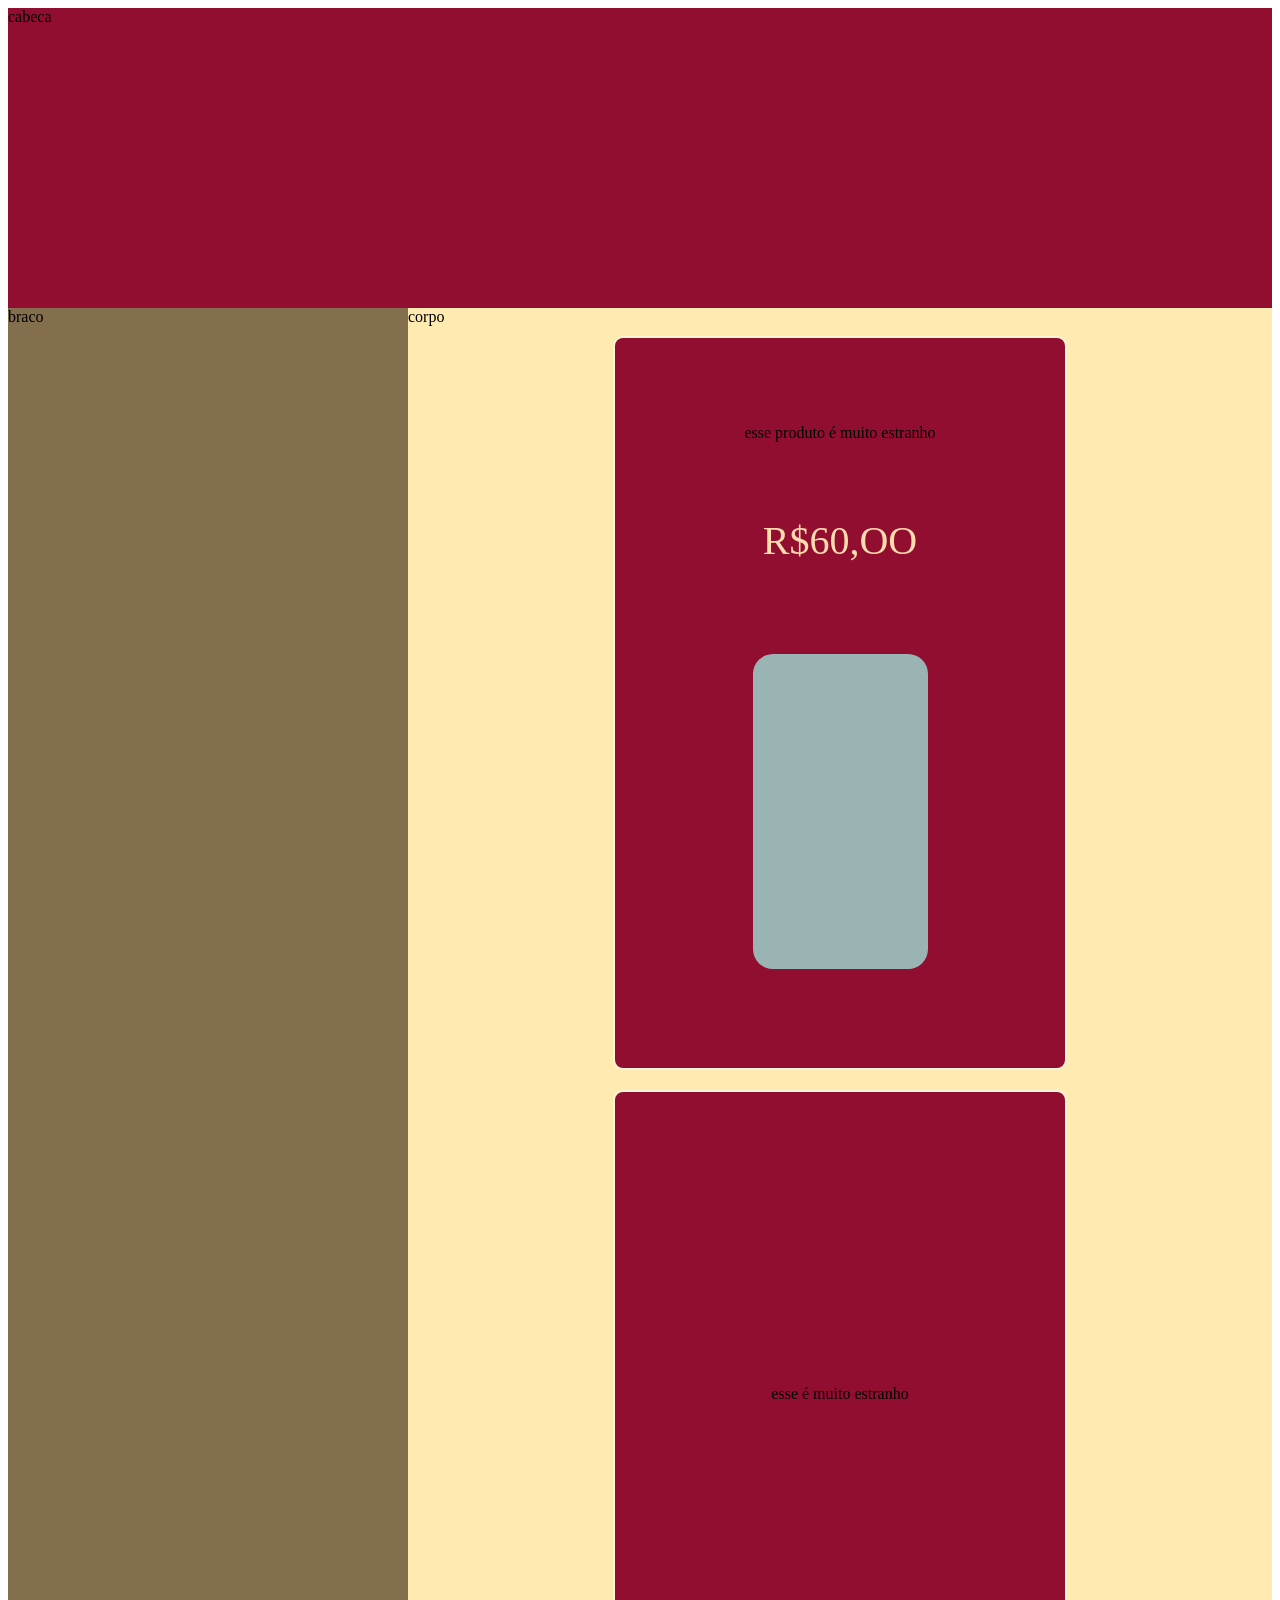
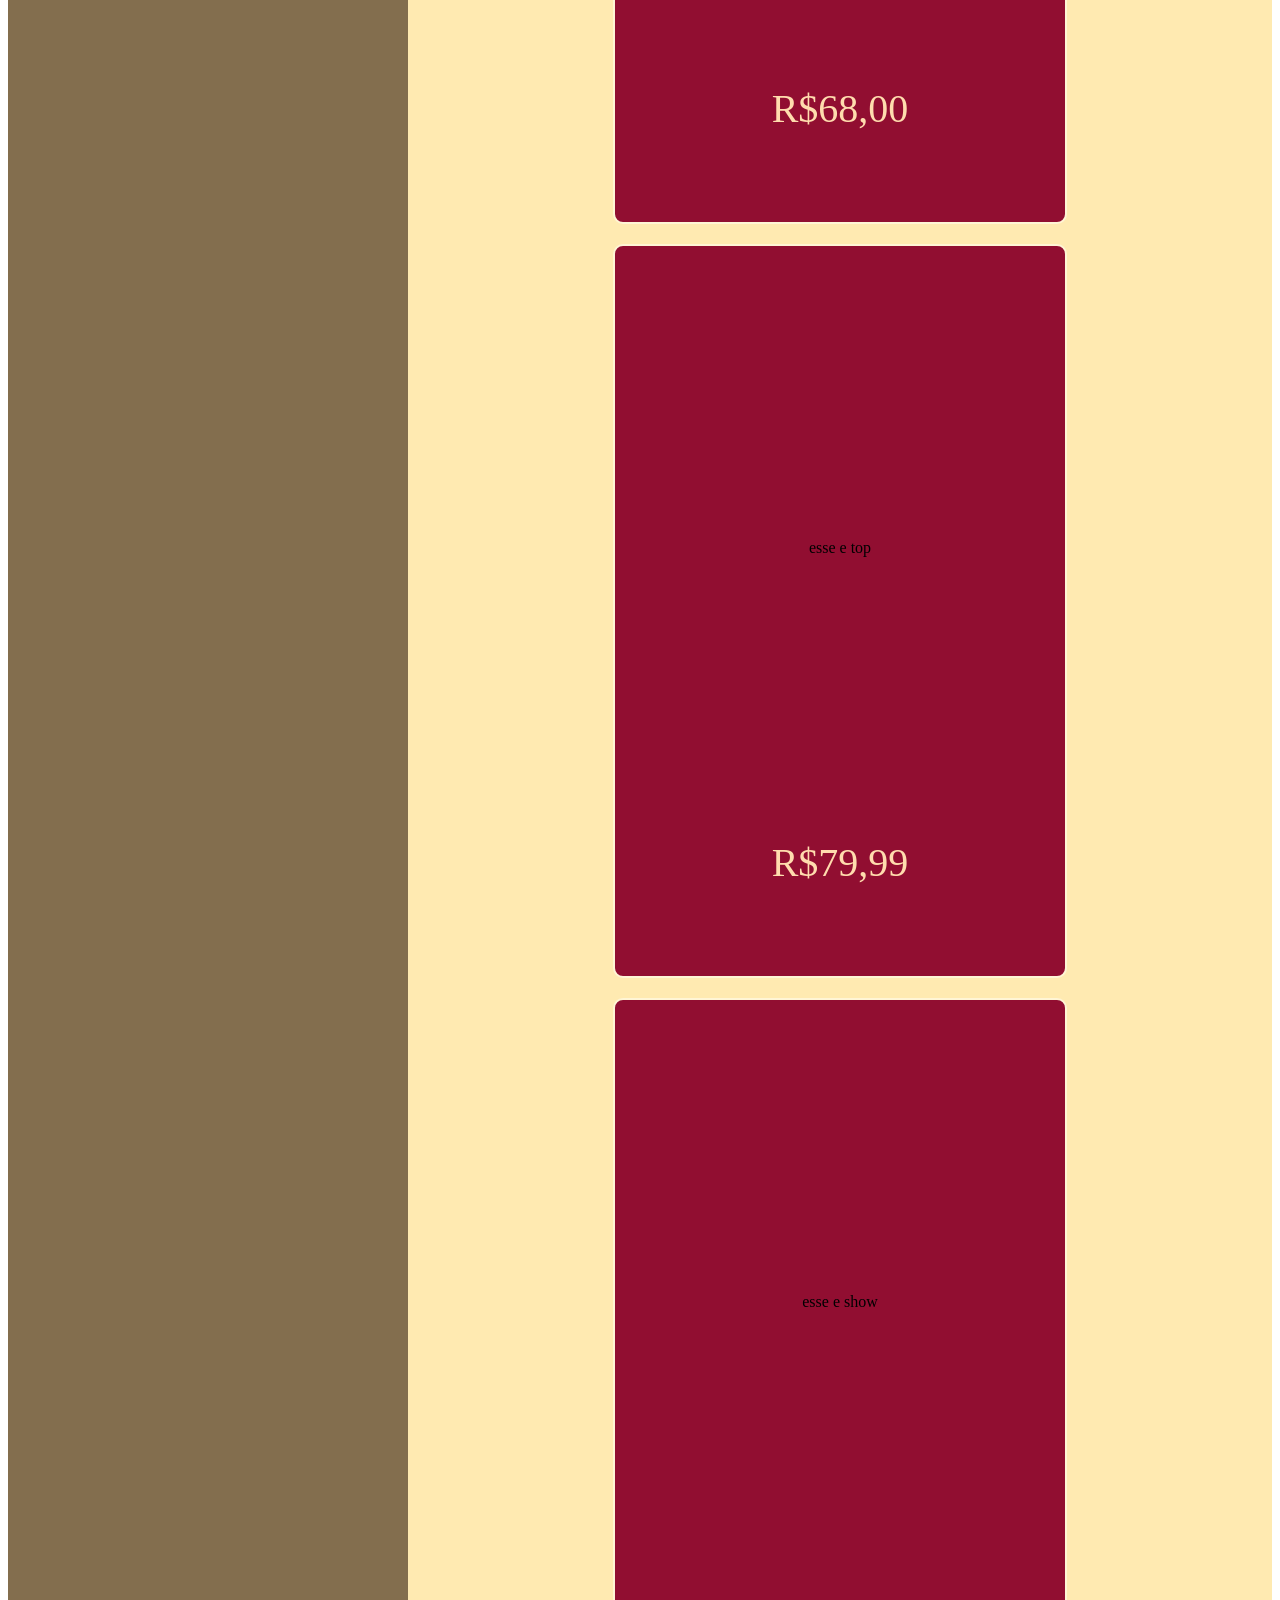
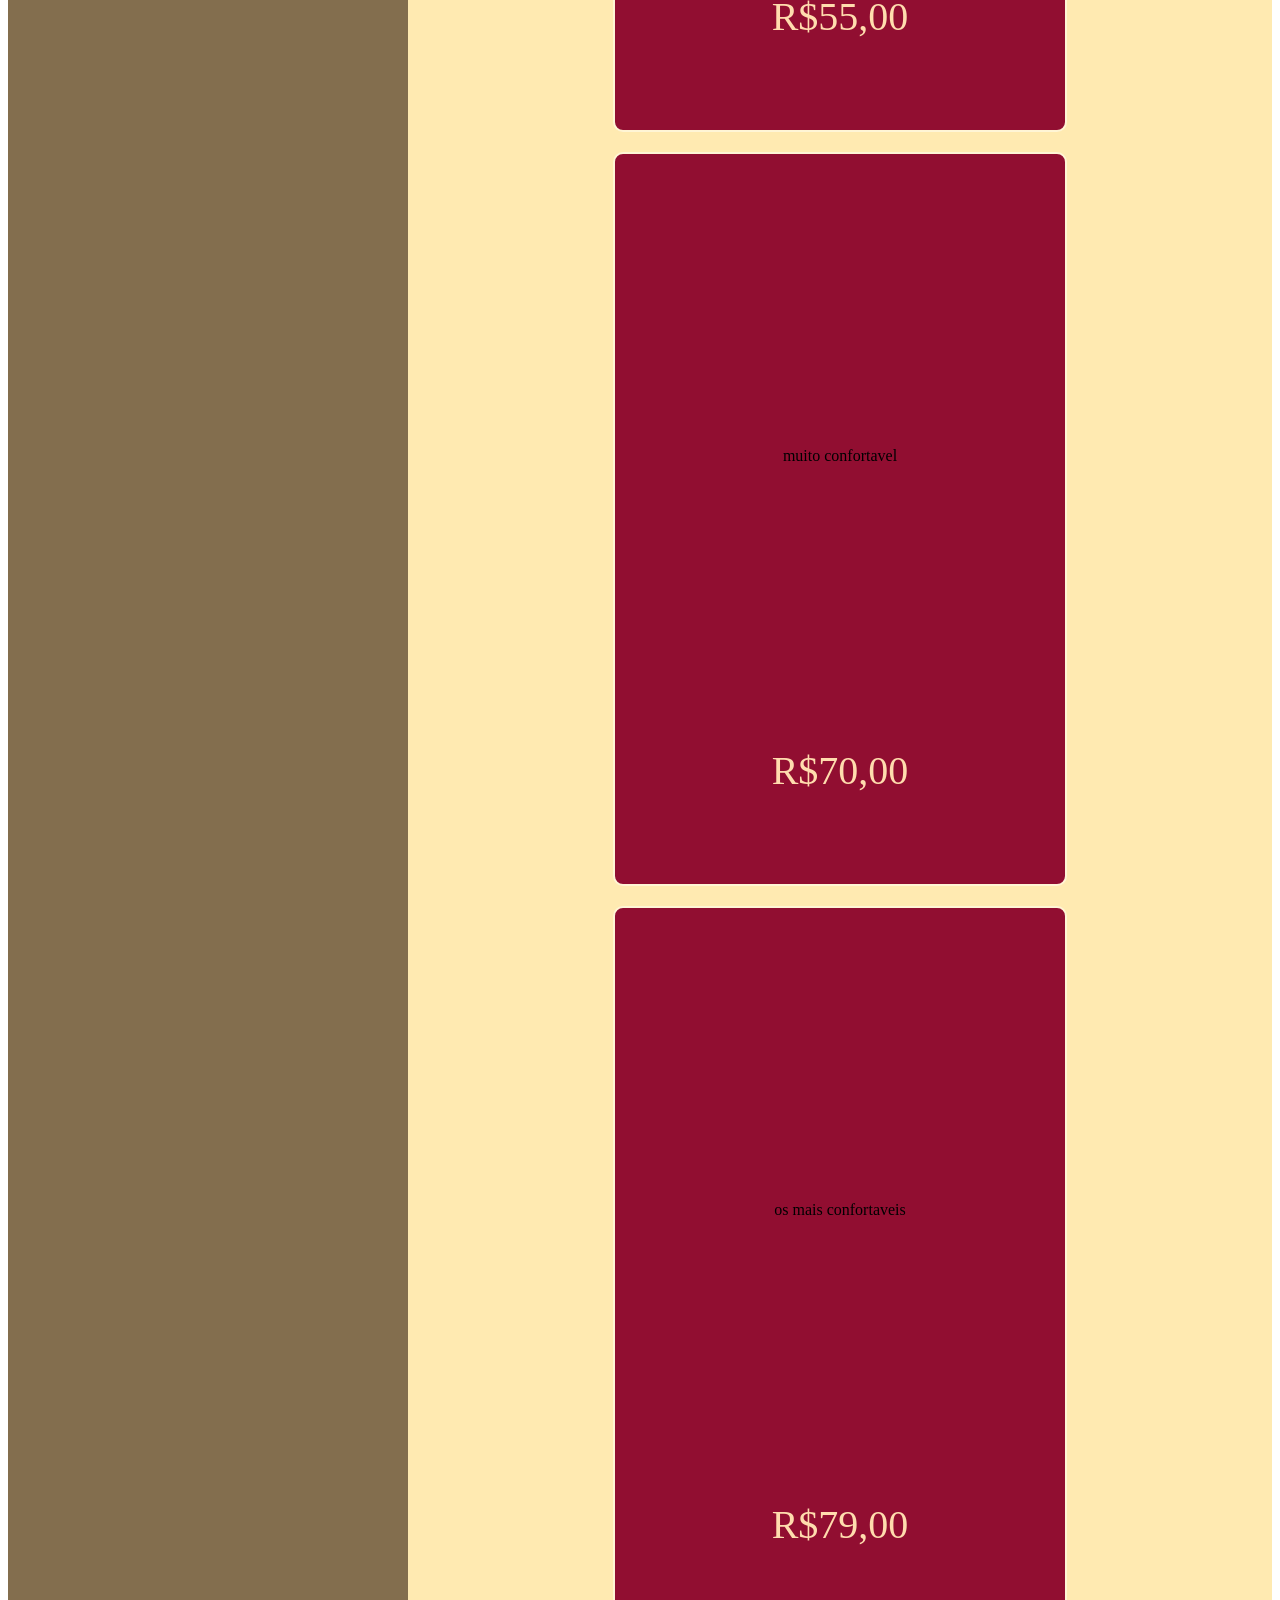
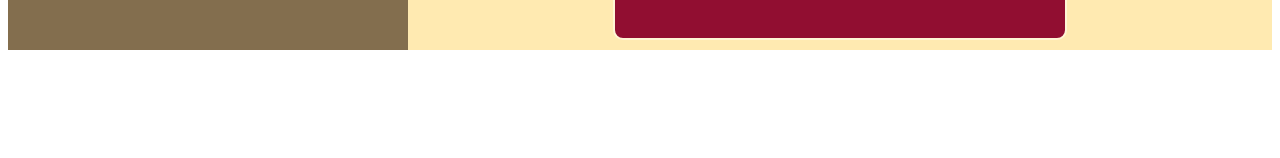
==== index.html @ 730c4812 "Add files via upload" ====
<!DOCTYPE html>
<html lang="en">
<head>
    <meta charset="UTF-8">
    <meta name="viewport" content="width=device-width, initial-scale=1.0">
    <title>aulinha</title>
    <link rel="stylesheet" href= "style.css">
</head>
<body>
    <header class="ok">cabeca</header>
    <aside>braco</aside>
    <main>
    <div class="letra">
        corpo
    </div>
        <div class="urso">
            <div class="card">
                <img src="imagem/bege.jpg" class="imagem_bege" alt="">
                <p class="d_produto"> esse produto é muito estranho</p>
                <p class="p_produto"> R$60,OO</p>
                <p class="botao_produto"></p> <a href="furia" class="letra_botao"></a>

            </div>
            <div class="card">
                <img src="imagem/preta.jpg" class="imagem_preta" alt="">
                <p class="d_produto">esse é muito estranho</p>
                <p class="p_produto">R$68,00</p>

            </div>

            <div class="card">
                 <img src="imagem/roxa.jpg" class="imagem_roxa" alt="">
                 <p class="d_produto"> esse e top</p>
                 <p class="p_produto">R$79,99</p>

            </div>

            <div class="card">
                <img src="imagem/marrom.jpg" class="imagem_marrom" alt="">
                <p class="d_produto"> esse e show</p>
                <p class="p_produto">R$55,00</p>

            </div>

            <div class="card">
                <img src="imagem/rosa.jpg" class="imagem_rosa" alt="">
                <p class="d_produto"> muito confortavel</p>
                <p class="p_produto">R$70,00</p>

            </div>
           
            <div class="card">
                <img src="imagem/branco.jpg" class="imagem_branco" alt="">
                <p class="d_produto"> os mais confortaveis</p>
                <p class="p_produto">R$79,00</p>
            </div>

        </div>
    </main>

    
</body>
</html>
---- style.css ----
.ok{
    grid-area: cabeca;
    background-color: rgb(145, 14, 49);
}







footer{
    background-color: azure;
    grid-area: pe;
}

@media only screen and (max-width: 850px){
    body{
        display:grid;
        grid-template-areas:
        "braco"
        "corpo"
        "pe";
        grid-template-rows: 100px 500px auto 100px;
        grid-template-columns: auto;
    }
    
}

@media only screen and (max-width: 450px){
    body{
        display: grid;
        grid-template-areas:
        "cabeca"
        "braco"
        "corpo"
        "pe";
        grid-template-rows: 100px 500px 100px;
        grid-template-columns: auto;

    }
    aside{
        display: none;

    }
    
}

.card{
    display: flex;
    flex-direction: column;
    justify-content: space-between;
    padding: 50px;
    align-items: center;
    border: rgb(255, 245, 213) 2px solid;
    background-color: rgb(145, 14, 49);
    width: 350px;
    height: 630px;
    border-radius: 10px;
    text-align: center;
    margin: 10px;
}

.imagem_bege{
    width: 320px
}

.imagem_preta{
   width: 320px
}

.imagem_roxa{
   width: 360px;
}

.imagem_marrom{
   width: 320px;
}

.imagem_rosa{
   width: 320px;
}

.imagem_branco{
   width: 320px;
}
s
.d_produto{
    color: azure;
    font-size: xx-large;
}

.p_produto{
    color: rgb(255, 220, 174);
    font-size: 40px;

}

.botao_produto{
    font-size: 30px;
    background-color: rgb(154, 180, 180);
    width: 50%;
    text-decoration: none;
    height: 50%;
    border-radius: 20px;
    
}
body{
    display:grid;
    grid-template-areas: 
    "cabeca cabeca"
    "braco corpo"
    "pe pe";
    grid-template-rows: 300px auto 100px;
    grid-template-columns: 400px auto;

}

aside{
    background-color: rgb(131, 110, 78);
    grid-area: braco; 
    
}

main{
    background-color: rgb(255, 234, 177);
    grid-area: corpo;
}

.letra_botao{
    display: block;
    color: darkorange;
    text-decoration: none;

}

.urso{
    display: flex;
    flex-wrap: wrap;
    justify-content: center;
}
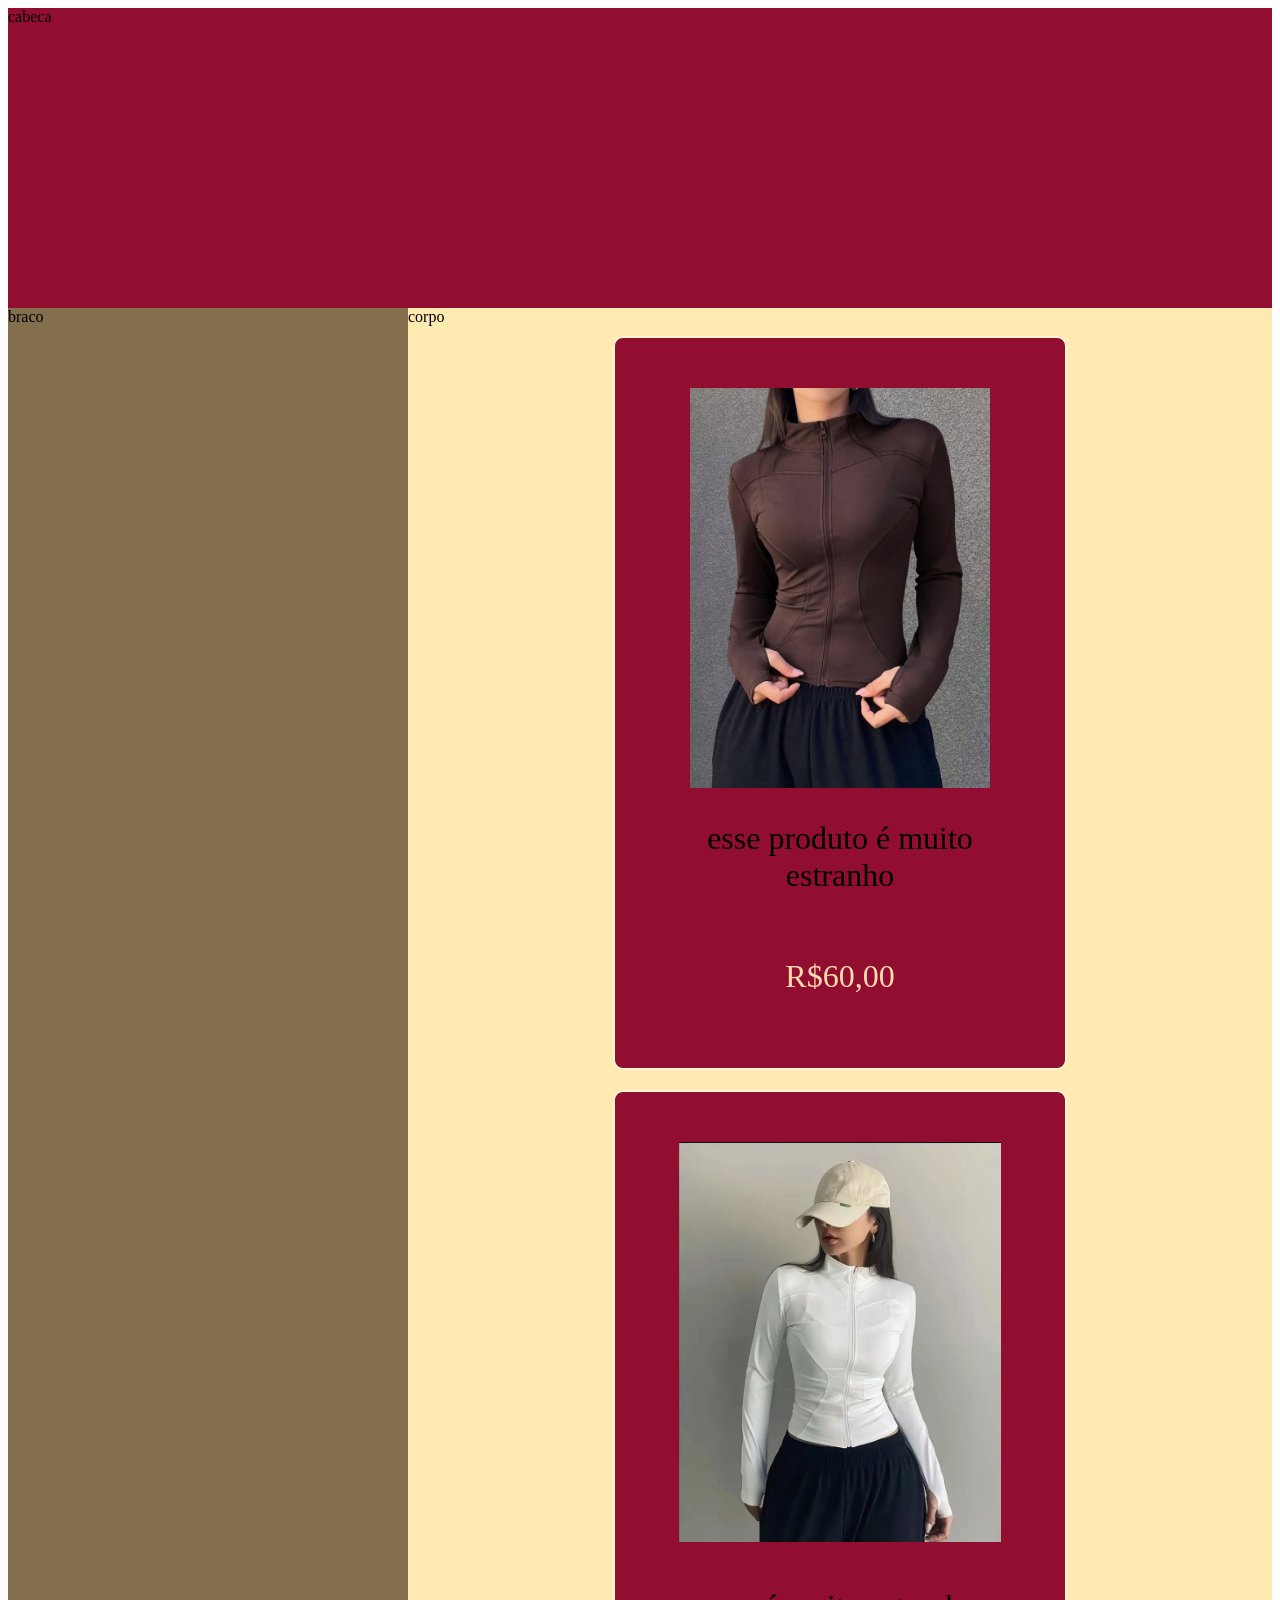
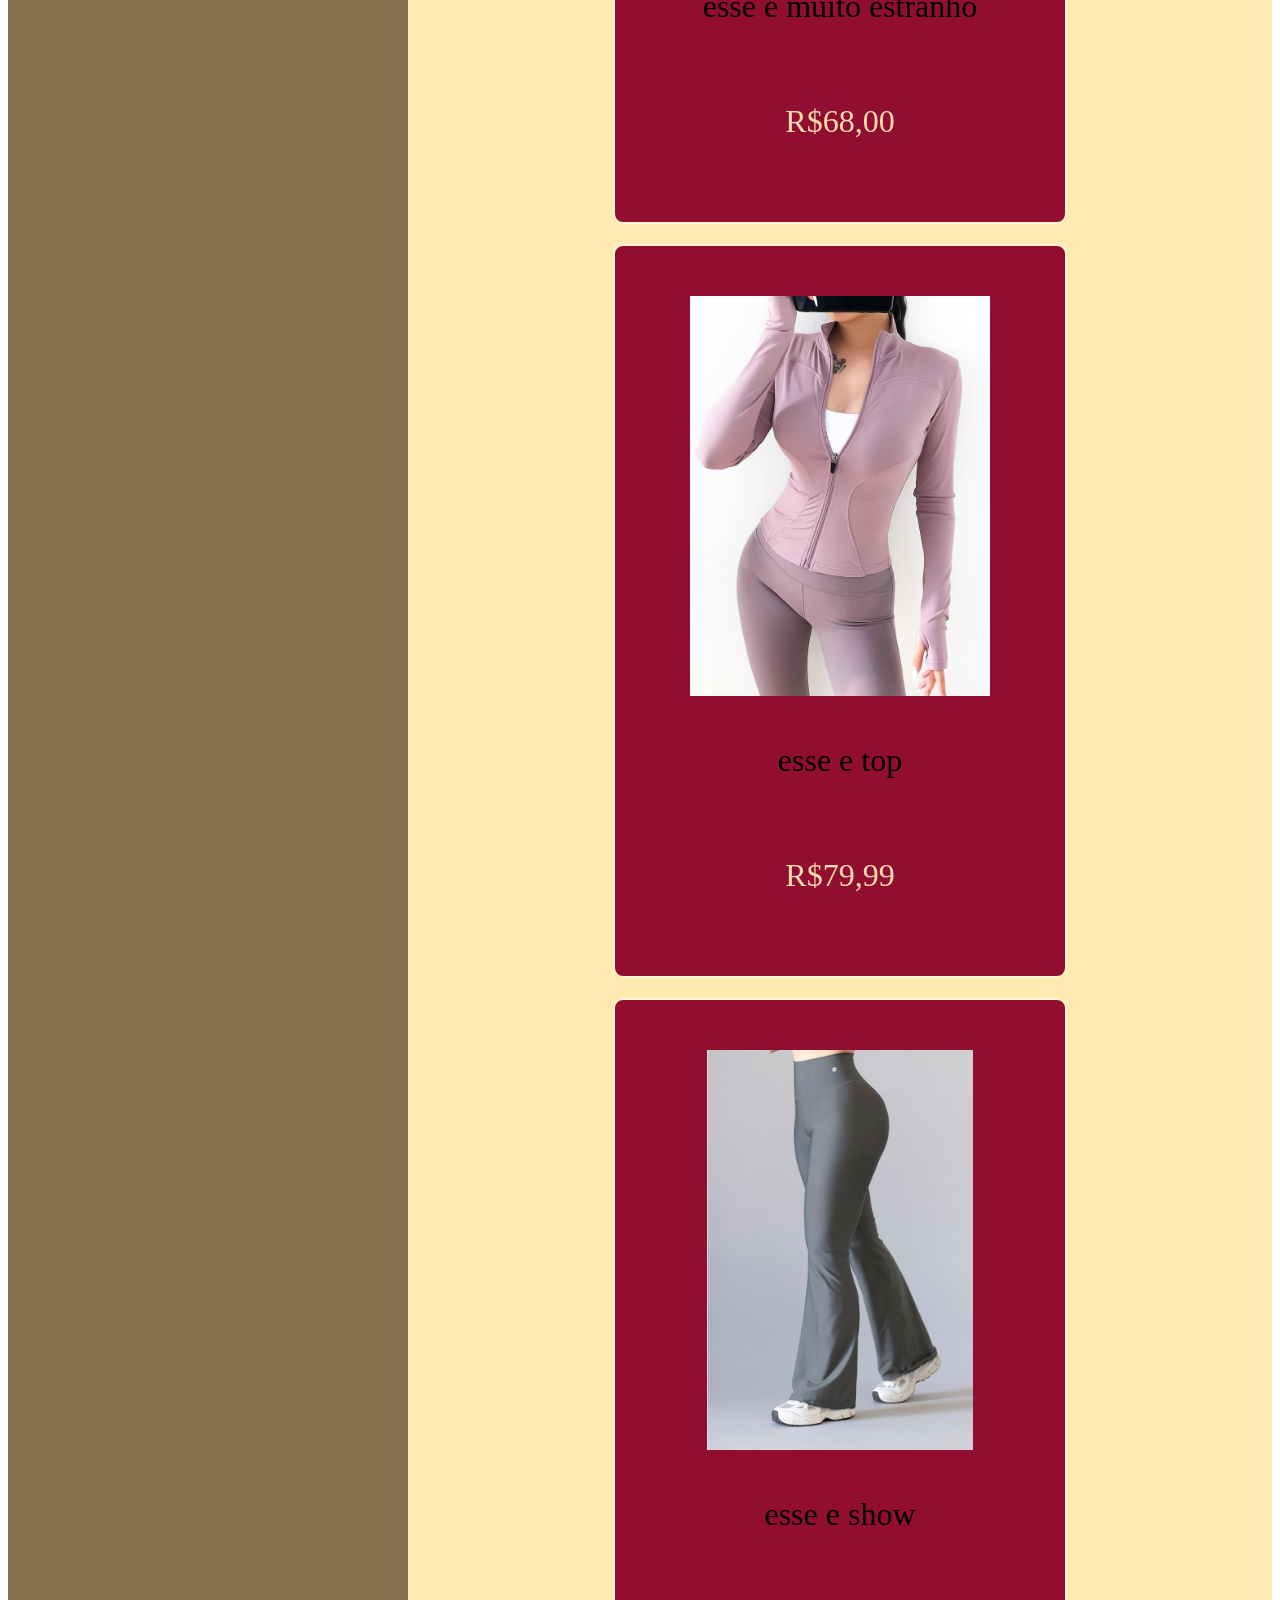
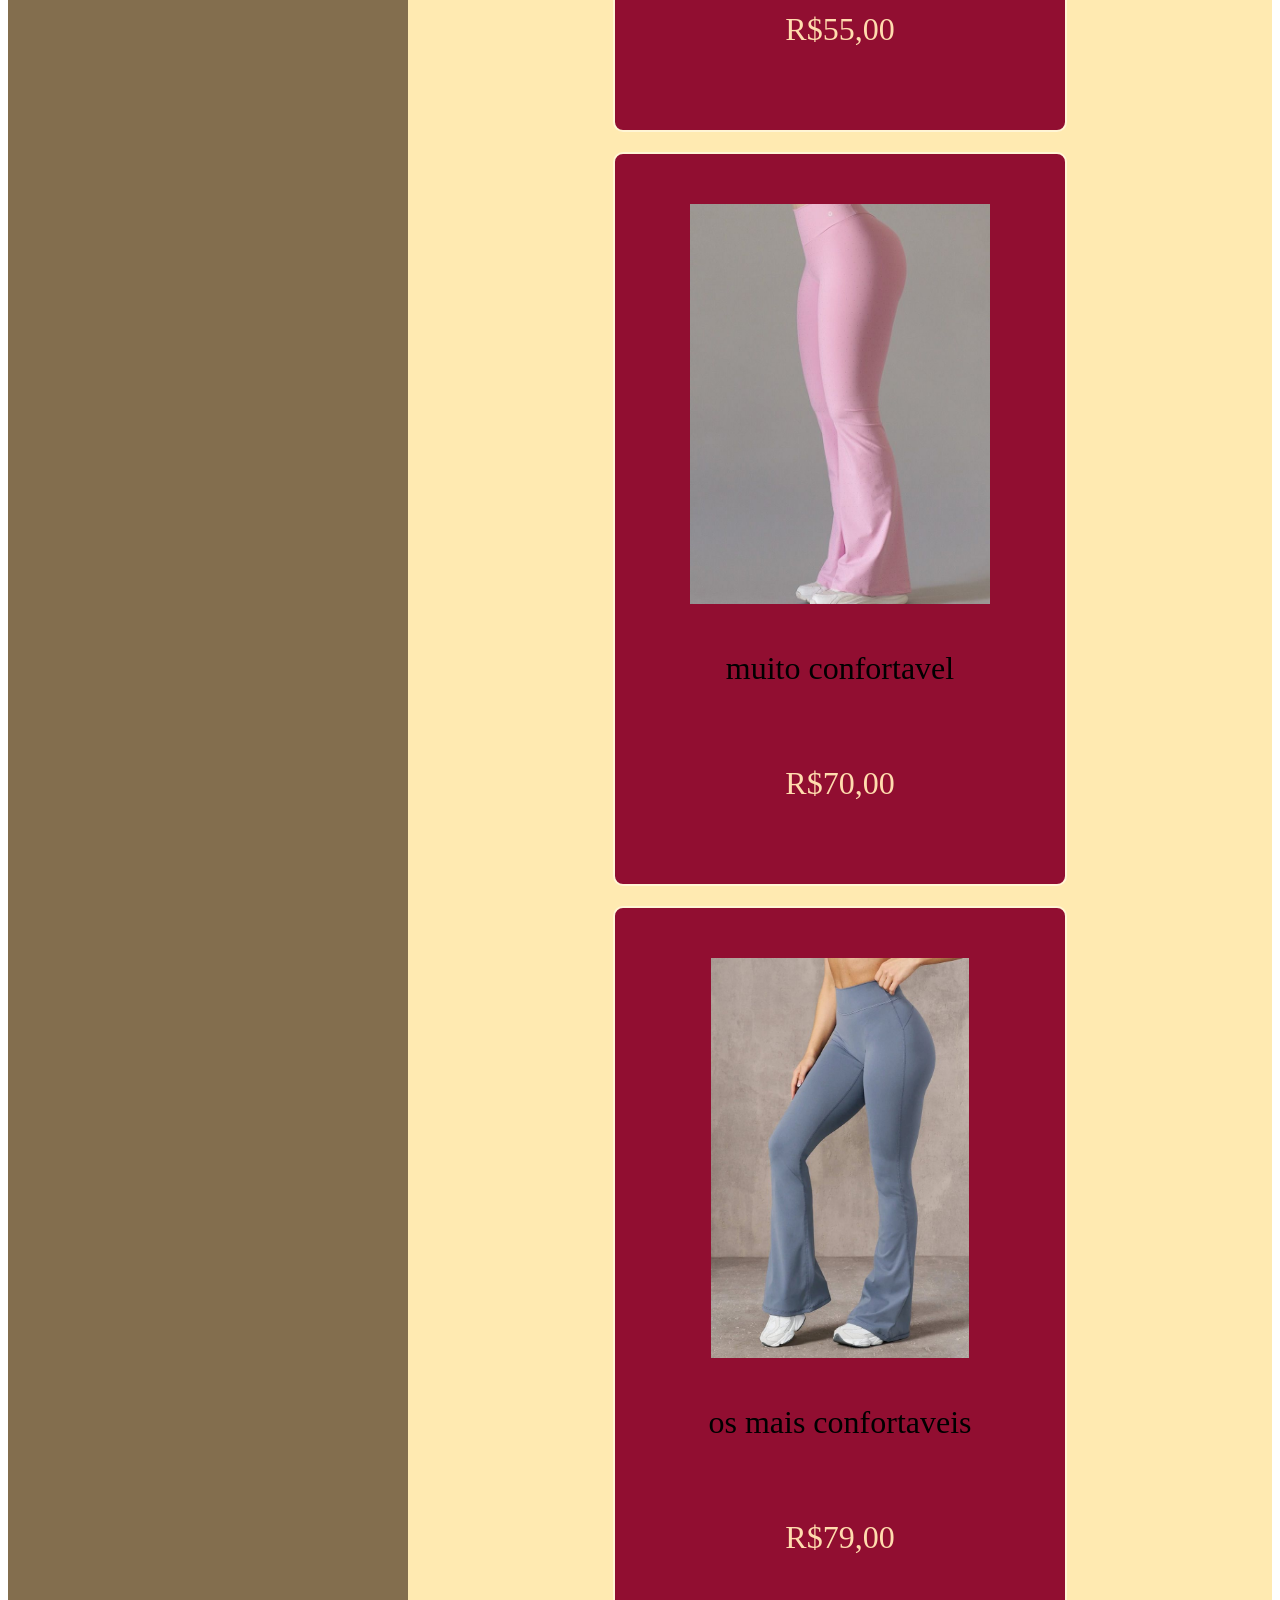
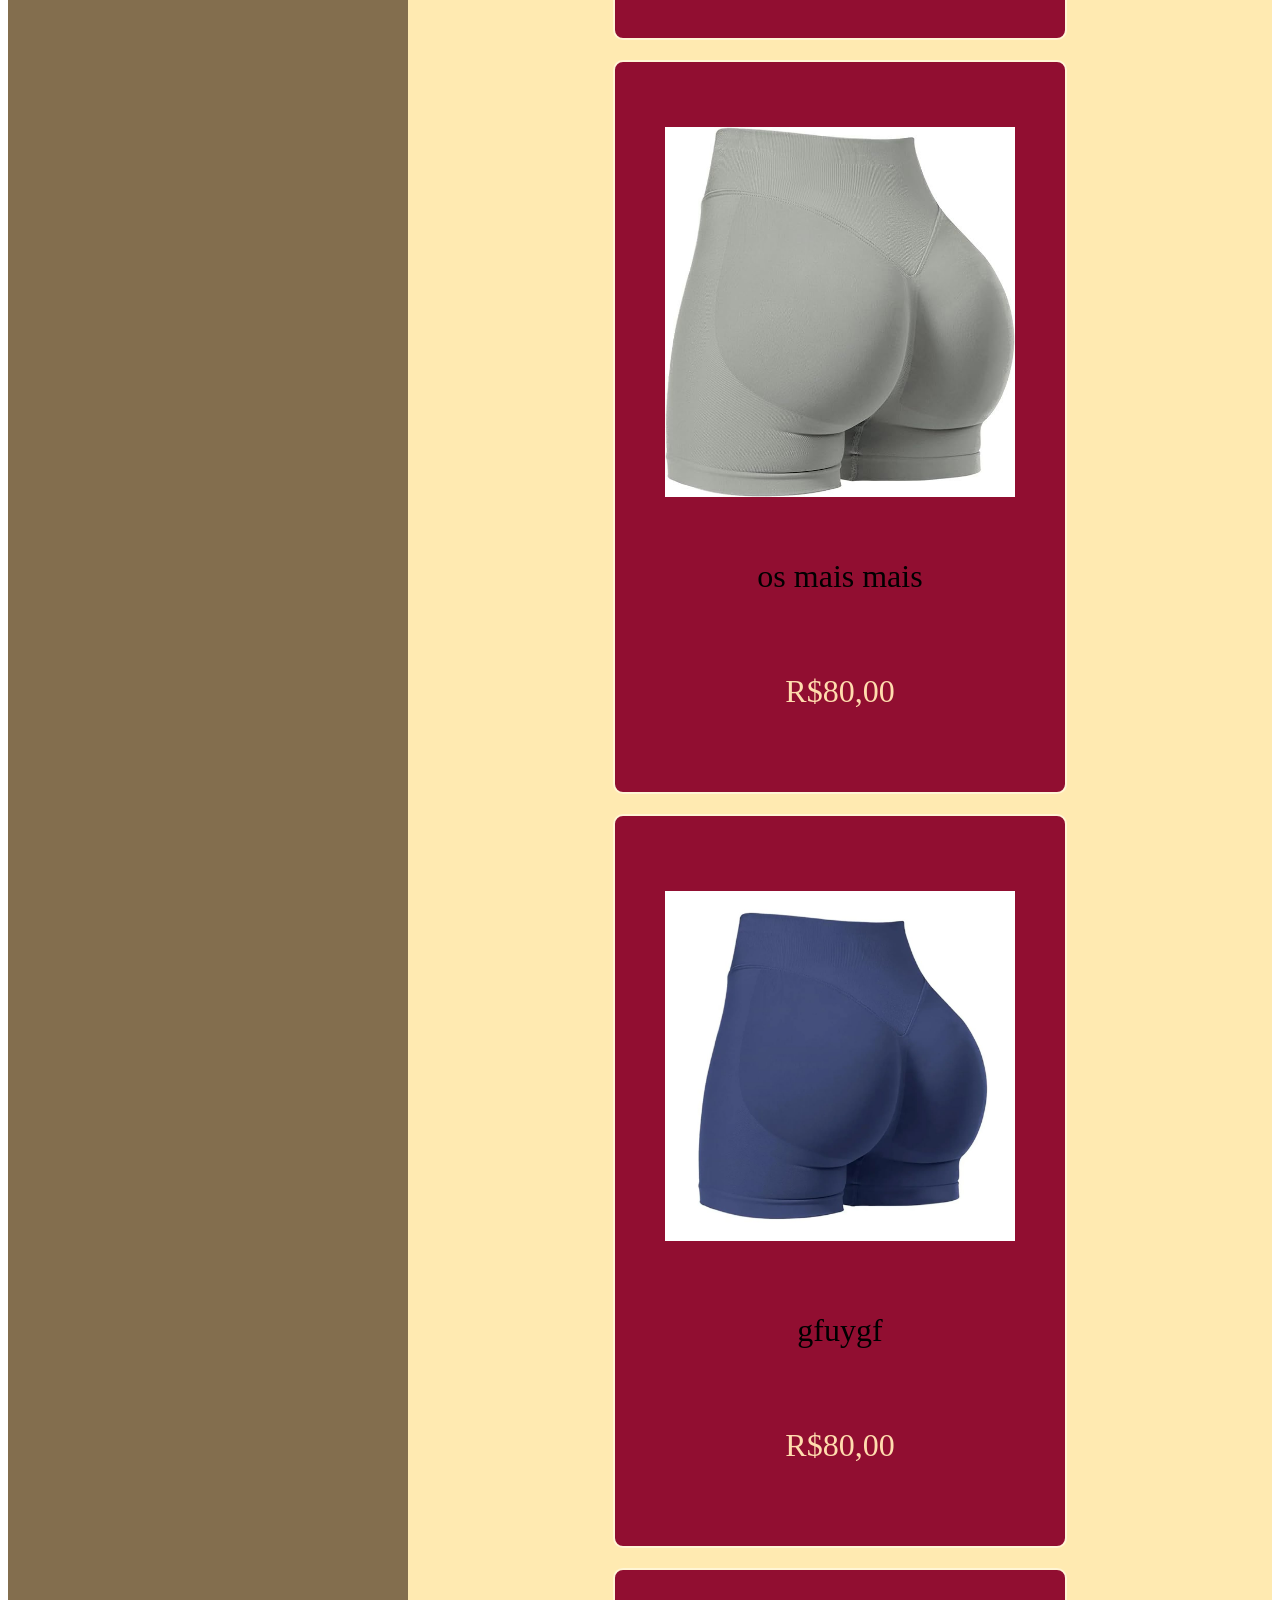
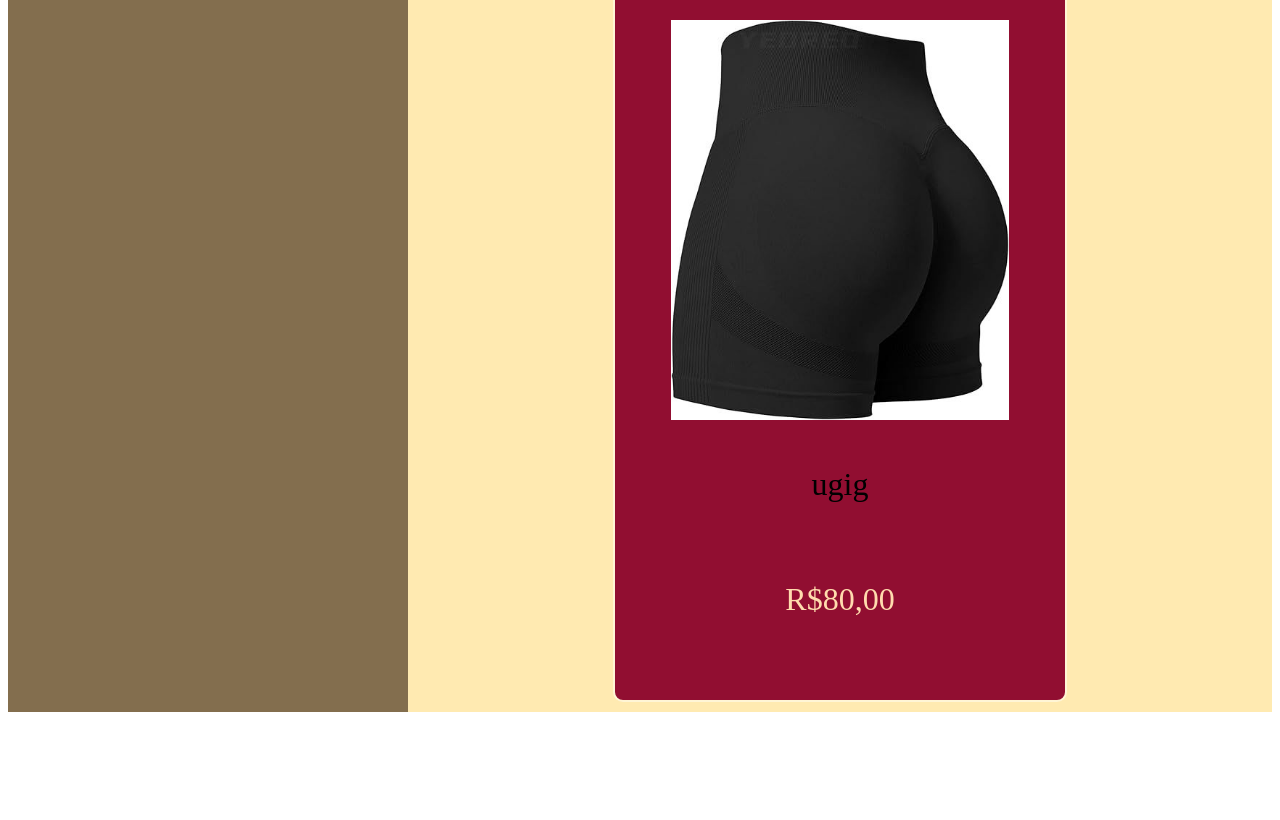
==== commit f787b10c: "Add files via upload" ====
--- a/index.html
+++ b/index.html
@@ -1,59 +1,82 @@
 <!DOCTYPE html>
-<html lang="en">
+<html lang="pt-br">
 <head>
     <meta charset="UTF-8">
     <meta name="viewport" content="width=device-width, initial-scale=1.0">
     <title>aulinha</title>
     <link rel="stylesheet" href= "style.css">
 </head>
+
 <body>
     <header class="ok">cabeca</header>
+
     <aside>braco</aside>
+
     <main>
+
     <div class="letra">
         corpo
     </div>
         <div class="urso">
             <div class="card">
-                <img src="imagem/bege.jpg" class="imagem_bege" alt="">
+                <img src="imagens/cm.jpg" class="imagens" alt="">
                 <p class="d_produto"> esse produto é muito estranho</p>
-                <p class="p_produto"> R$60,OO</p>
+                <p class="p_produto"> R$60,00</p>
                 <p class="botao_produto"></p> <a href="furia" class="letra_botao"></a>
 
             </div>
             <div class="card">
-                <img src="imagem/preta.jpg" class="imagem_preta" alt="">
+                <img src="imagens/cb.jpg" class="imagens" alt="">
                 <p class="d_produto">esse é muito estranho</p>
                 <p class="p_produto">R$68,00</p>
 
             </div>
 
             <div class="card">
-                 <img src="imagem/roxa.jpg" class="imagem_roxa" alt="">
+                 <img src="imagens/cr.jpg" class="imagens" alt="">
                  <p class="d_produto"> esse e top</p>
                  <p class="p_produto">R$79,99</p>
 
             </div>
 
             <div class="card">
-                <img src="imagem/marrom.jpg" class="imagem_marrom" alt="">
+                <img src="imagens/fc.jpg" class="imagens" alt="">
                 <p class="d_produto"> esse e show</p>
                 <p class="p_produto">R$55,00</p>
 
             </div>
 
             <div class="card">
-                <img src="imagem/rosa.jpg" class="imagem_rosa" alt="">
+                <img src="imagens/fr.jpg" class="imagens" alt="">
                 <p class="d_produto"> muito confortavel</p>
                 <p class="p_produto">R$70,00</p>
 
             </div>
            
             <div class="card">
-                <img src="imagem/branco.jpg" class="imagem_branco" alt="">
+                <img src="imagens/fa.jpg" class="imagens" alt="">
                 <p class="d_produto"> os mais confortaveis</p>
                 <p class="p_produto">R$79,00</p>
             </div>
+            
+            <div class="card">
+                <img src="imagens/ve.jpg" class="imagens" alt="">
+                <p class="d_produto"> os mais mais</p>
+                <p class="p_produto"> R$80,00</p>
+            </div>
+
+            <div class="card">
+                <img src="imagens/a.jpg" class="imagens" alt="">
+                <p class="d_produto"> gfuygf</p>
+                <p class="p_produto">R$80,00</p>
+            </div>
+
+            <div class="card">
+                <img src="imagens/p.jpg" class="imagens" alt="">
+                <p class="d_produto">ugig</p>
+                <p class="p_produto">R$80,00</p>
+            </div>
+
 
         </div>
     </main>
--- a/style.css
+++ b/style.css
@@ -1,19 +1,12 @@
+body{
+    display:grid;
+    grid-template-areas: 
+    "cabeca cabeca"
+    "braco corpo"
+    "pe pe";
+    grid-template-rows: 300px auto 100px;
+    grid-template-columns: 400px auto;
 
-
-.ok{
-    grid-area: cabeca;
-    background-color: rgb(145, 14, 49);
-}
-
-
-
-
-
-
-
-footer{
-    background-color: azure;
-    grid-area: pe;
 }
 
 @media only screen and (max-width: 850px){
@@ -63,59 +56,37 @@
     margin: 10px;
 }
 
-.imagem_bege{
-    width: 320px
+.imagens{
+    width: 100%;
+    height: 400px;
+    object-fit: contain;
 }
 
-.imagem_preta{
-   width: 320px
-}
-
-.imagem_roxa{
-   width: 360px;
-}
-
-.imagem_marrom{
-   width: 320px;
-}
-
-.imagem_rosa{
-   width: 320px;
-}
-
-.imagem_branco{
-   width: 320px;
-}
-s
 .d_produto{
-    color: azure;
+    color: black;
     font-size: xx-large;
 }
 
 .p_produto{
     color: rgb(255, 220, 174);
-    font-size: 40px;
+    font-size: xx-large;
 
 }
 
-.botao_produto{
-    font-size: 30px;
-    background-color: rgb(154, 180, 180);
-    width: 50%;
-    text-decoration: none;
-    height: 50%;
-    border-radius: 20px;
+.ok{
+    grid-area: cabeca;
+    background-color: rgb(145, 14, 49);
+}
+
+footer{
+    background-color: rgb(199, 231, 231);
+    grid-area: pe;
+}
+
+aside{
+    background-color: rgb(131, 110, 78);
+    grid-area: braco; 
     
-}
-body{
-    display:grid;
-    grid-template-areas: 
-    "cabeca cabeca"
-    "braco corpo"
-    "pe pe";
-    grid-template-rows: 300px auto 100px;
-    grid-template-columns: 400px auto;
-
 }
 
 aside{
@@ -136,6 +107,16 @@
 
 }
 
+.botao_produto{
+    font-size: 30px;
+    background-color: rgb(154, 180, 180);
+    width: 50%;
+    text-decoration: none;
+    height: 50%;
+    border-radius: 20px;
+    
+}
+
 .urso{
     display: flex;
     flex-wrap: wrap;
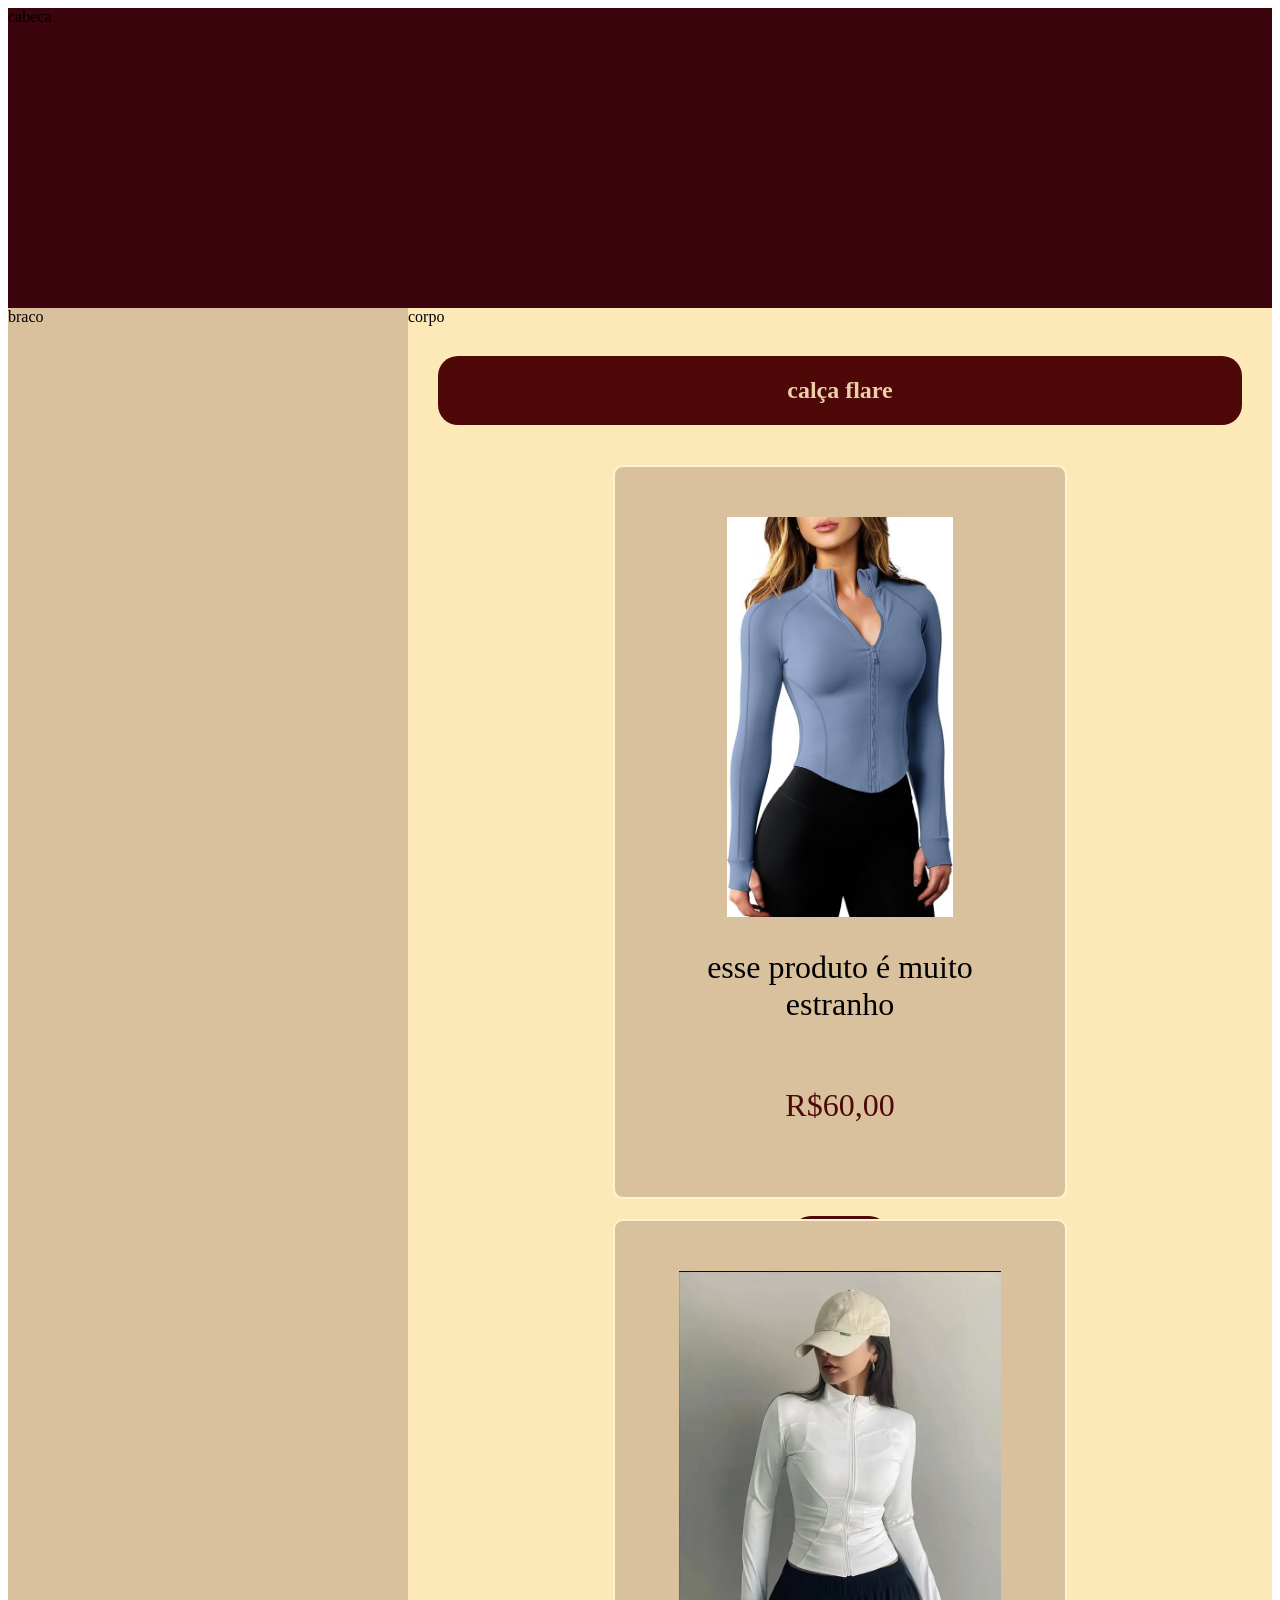
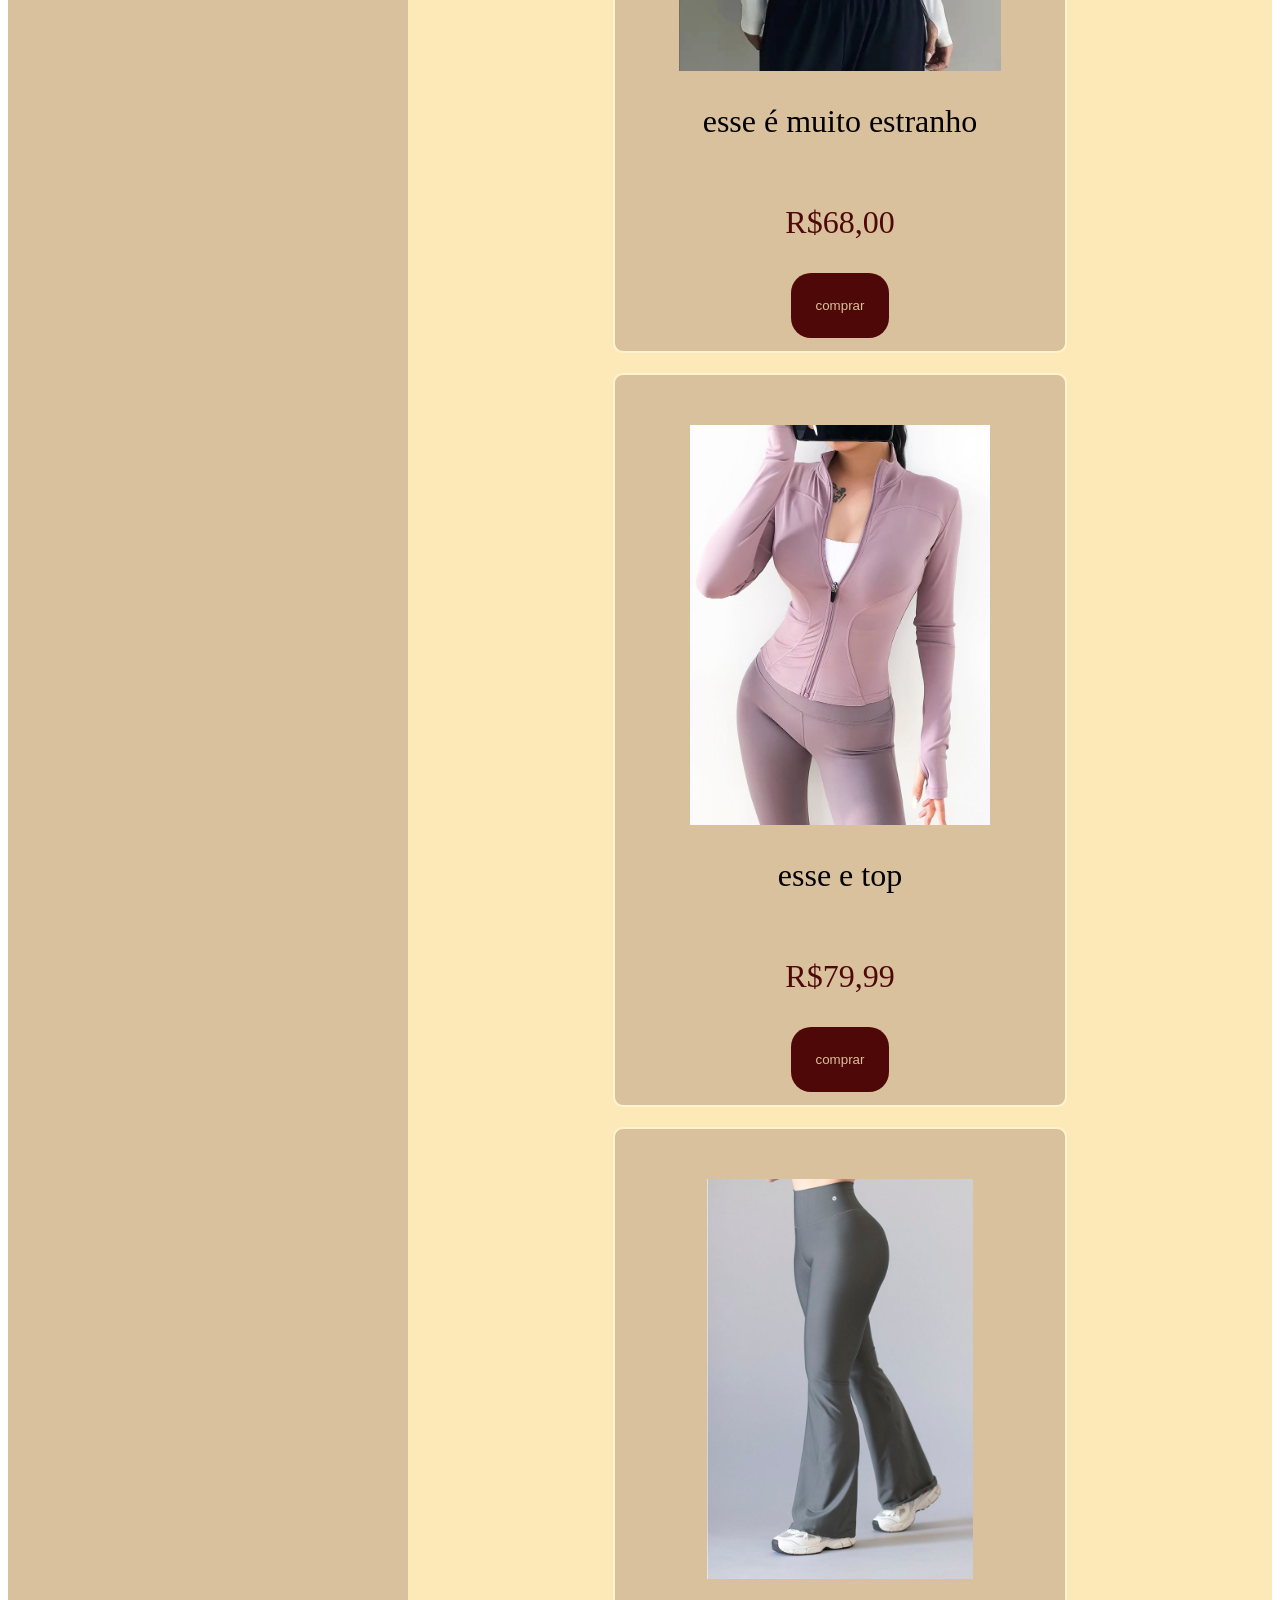
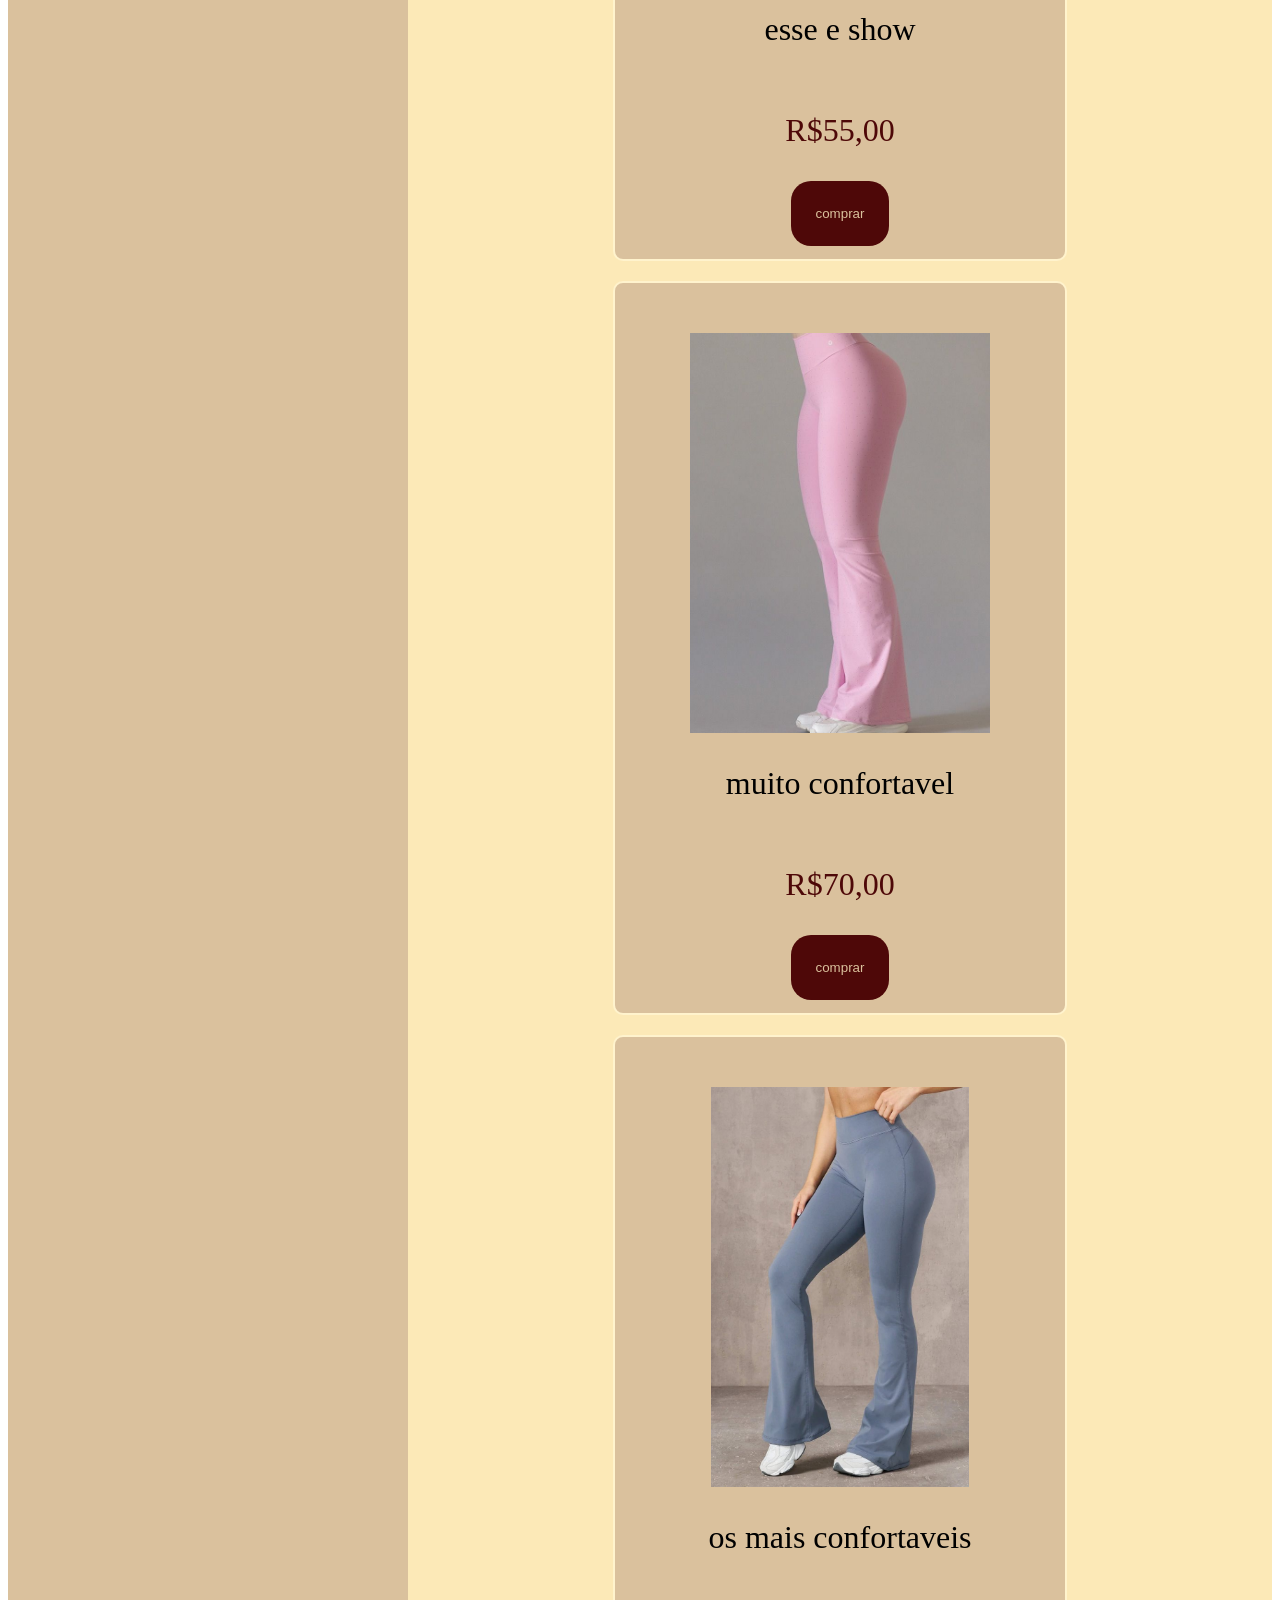
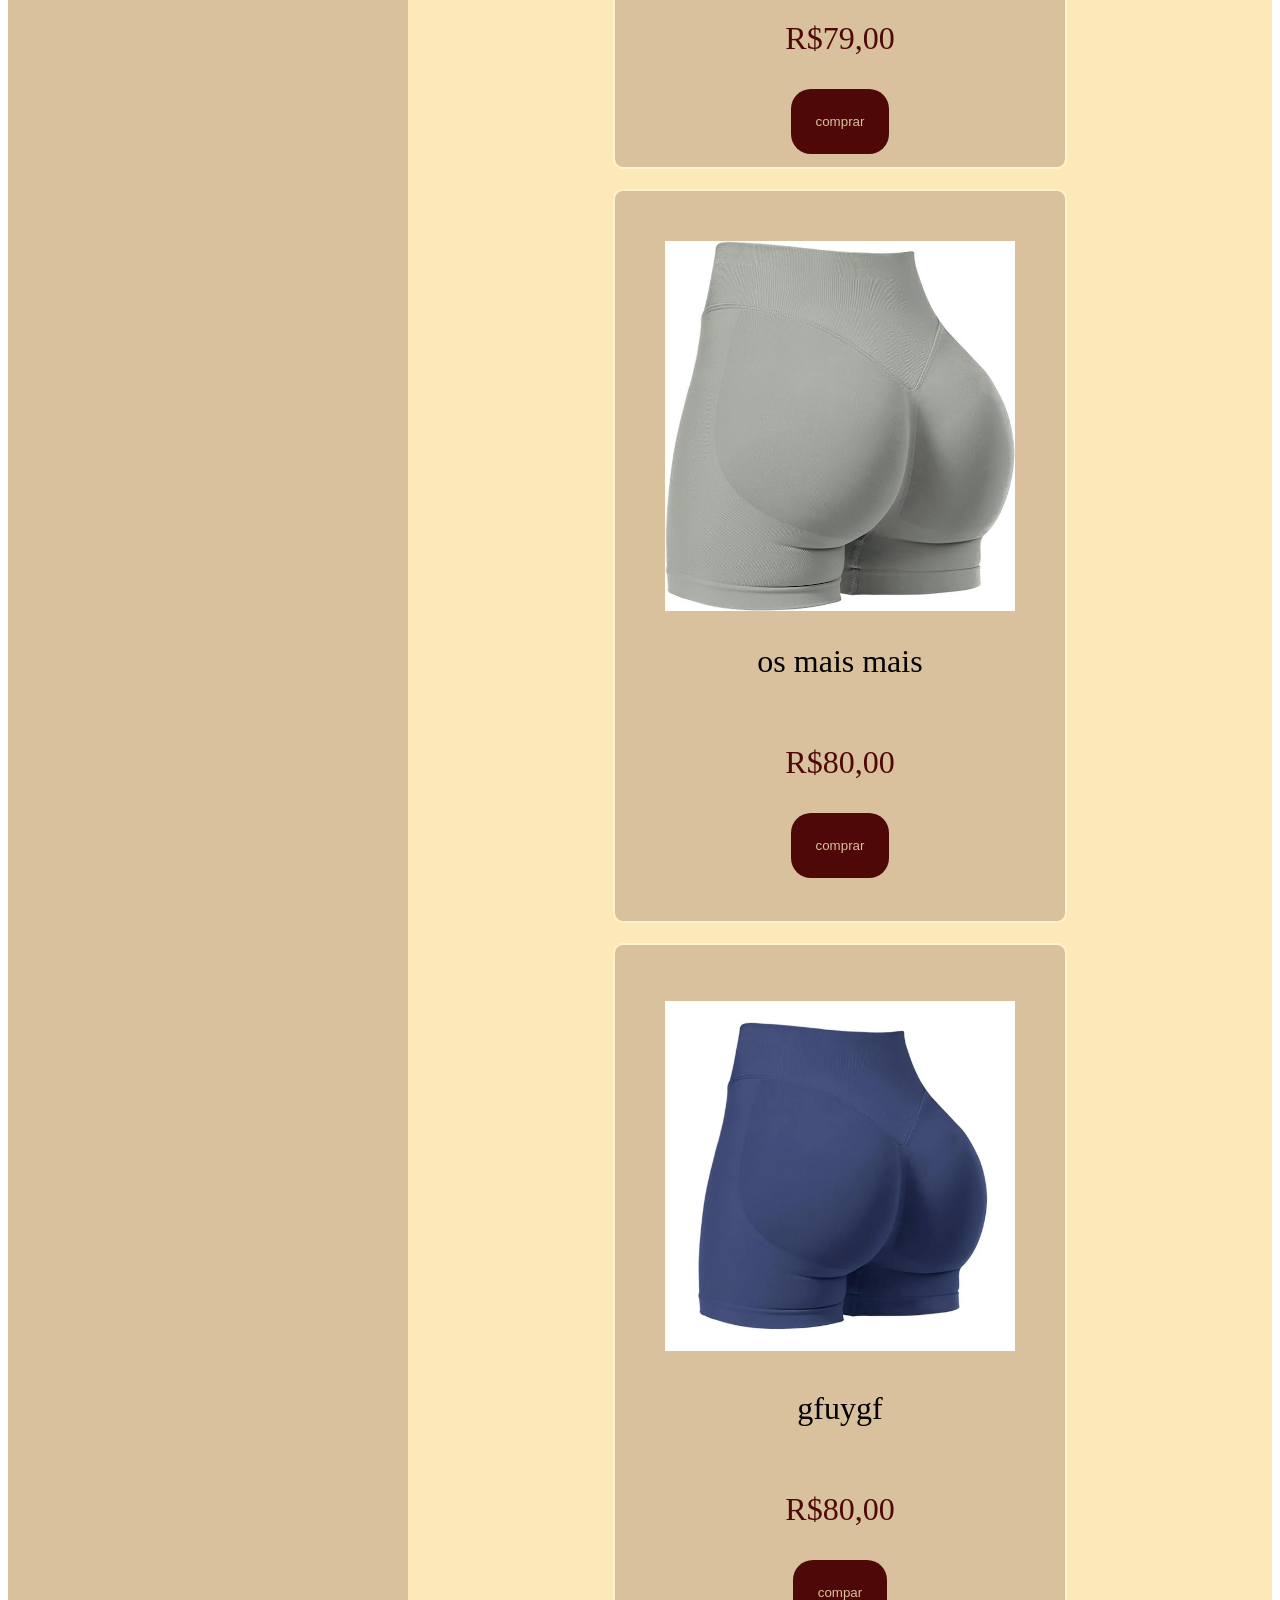
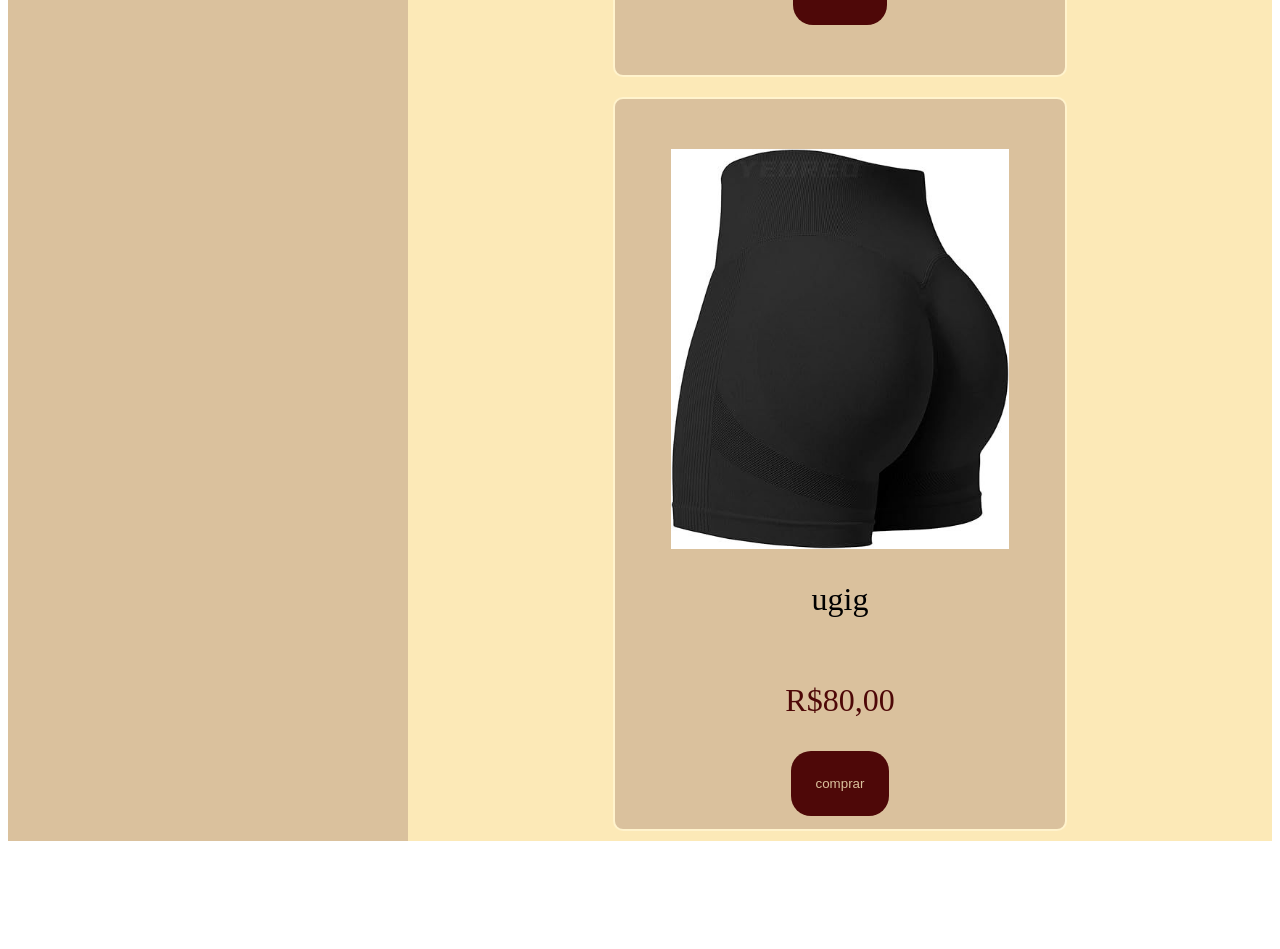
==== commit 4971a554: "Add files via upload" ====
--- a/index.html
+++ b/index.html
@@ -14,21 +14,29 @@
 
     <main>
 
-    <div class="letra">
+        <div class="letra">
         corpo
-    </div>
+        </div>
+
+        <div class="sessao">
+            <h2> calça flare</h2>
+        </div>
+
         <div class="urso">
             <div class="card">
-                <img src="imagens/cm.jpg" class="imagens" alt="">
+                <img src="imagens/imagens.jpg" class="imagens" alt="">
                 <p class="d_produto"> esse produto é muito estranho</p>
                 <p class="p_produto"> R$60,00</p>
-                <p class="botao_produto"></p> <a href="furia" class="letra_botao"></a>
+                <p class="botao_produto"></p>
+                <button a href="produto.html" class="letra_botao">comprar</button>
+            </div>
 
-            </div>
+
             <div class="card">
                 <img src="imagens/cb.jpg" class="imagens" alt="">
                 <p class="d_produto">esse é muito estranho</p>
                 <p class="p_produto">R$68,00</p>
+                <button>comprar</button>
 
             </div>
 
@@ -36,6 +44,7 @@
                  <img src="imagens/cr.jpg" class="imagens" alt="">
                  <p class="d_produto"> esse e top</p>
                  <p class="p_produto">R$79,99</p>
+                 <button>comprar</button>
 
             </div>
 
@@ -43,6 +52,7 @@
                 <img src="imagens/fc.jpg" class="imagens" alt="">
                 <p class="d_produto"> esse e show</p>
                 <p class="p_produto">R$55,00</p>
+                <button>comprar</button>
 
             </div>
 
@@ -50,6 +60,7 @@
                 <img src="imagens/fr.jpg" class="imagens" alt="">
                 <p class="d_produto"> muito confortavel</p>
                 <p class="p_produto">R$70,00</p>
+                <button>comprar</button>
 
             </div>
            
@@ -57,24 +68,28 @@
                 <img src="imagens/fa.jpg" class="imagens" alt="">
                 <p class="d_produto"> os mais confortaveis</p>
                 <p class="p_produto">R$79,00</p>
+                <button>comprar</button>
             </div>
             
             <div class="card">
                 <img src="imagens/ve.jpg" class="imagens" alt="">
                 <p class="d_produto"> os mais mais</p>
                 <p class="p_produto"> R$80,00</p>
+                <button>comprar</button>
             </div>
 
             <div class="card">
                 <img src="imagens/a.jpg" class="imagens" alt="">
                 <p class="d_produto"> gfuygf</p>
                 <p class="p_produto">R$80,00</p>
+                <button>compar</button>
             </div>
 
             <div class="card">
                 <img src="imagens/p.jpg" class="imagens" alt="">
                 <p class="d_produto">ugig</p>
                 <p class="p_produto">R$80,00</p>
+                <button>comprar</button>
             </div>
 
 
--- a/style.css
+++ b/style.css
@@ -47,8 +47,8 @@
     justify-content: space-between;
     padding: 50px;
     align-items: center;
-    border: rgb(255, 245, 213) 2px solid;
-    background-color: rgb(145, 14, 49);
+    border: rgb(255, 243, 205) 2px solid;
+    background-color: rgb(218, 193, 157);
     width: 350px;
     height: 630px;
     border-radius: 10px;
@@ -62,20 +62,32 @@
     object-fit: contain;
 }
 
+
+
+
 .d_produto{
     color: black;
     font-size: xx-large;
 }
 
 .p_produto{
-    color: rgb(255, 220, 174);
+    color: rgb(78, 8, 8);
     font-size: xx-large;
 
 }
 
+button{
+    background-color: rgb(78,8, 8);
+    border:20px;
+    padding: 25px;
+    color: rgb(218, 193, 157);
+    border-radius: 20px;
+    cursor: pointer;
+}
+
 .ok{
     grid-area: cabeca;
-    background-color: rgb(145, 14, 49);
+    background-color: rgb(60, 4, 13);
 }
 
 footer{
@@ -83,33 +95,29 @@
     grid-area: pe;
 }
 
-aside{
-    background-color: rgb(131, 110, 78);
-    grid-area: braco; 
-    
-}
 
 aside{
-    background-color: rgb(131, 110, 78);
-    grid-area: braco; 
+    background-color: rgb(218, 193, 157);
+    grid-area: braco;
+    
     
 }
 
 main{
-    background-color: rgb(255, 234, 177);
+    background-color: rgb(252, 233, 183);
     grid-area: corpo;
 }
 
 .letra_botao{
     display: block;
-    color: darkorange;
+    color: rgb(255, 195, 121);
     text-decoration: none;
 
 }
 
 .botao_produto{
     font-size: 30px;
-    background-color: rgb(154, 180, 180);
+    background-color: rgb(230, 236, 236);
     width: 50%;
     text-decoration: none;
     height: 50%;
@@ -121,4 +129,16 @@
     display: flex;
     flex-wrap: wrap;
     justify-content: center;
+}
+
+.sessao{ 
+    background-color: rgb(78, 8, 8);
+    padding: 1px;
+    margin: 30px;
+    border-radius: 20px;
+    text-align: center;
+    font-size: 16px;
+}
+.sessao h2{
+    color: rgb(238, 207, 169);
 }
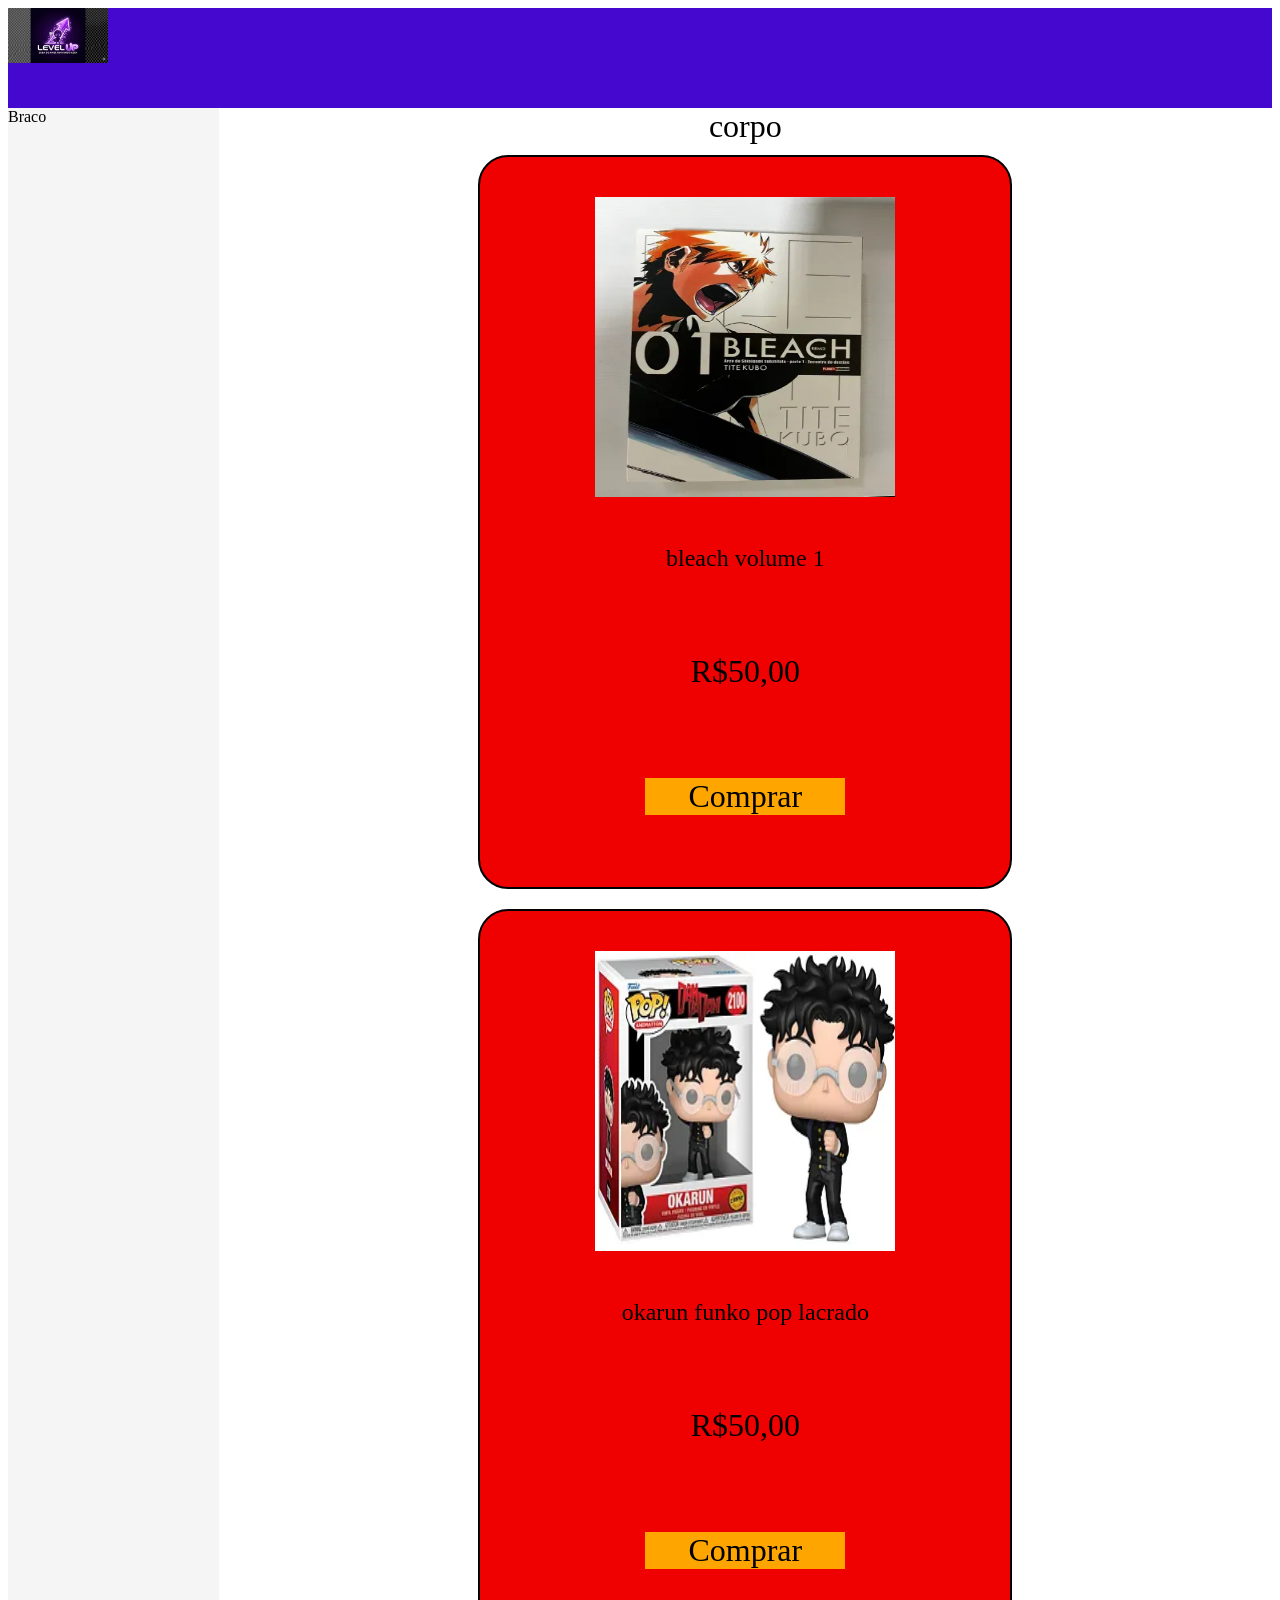
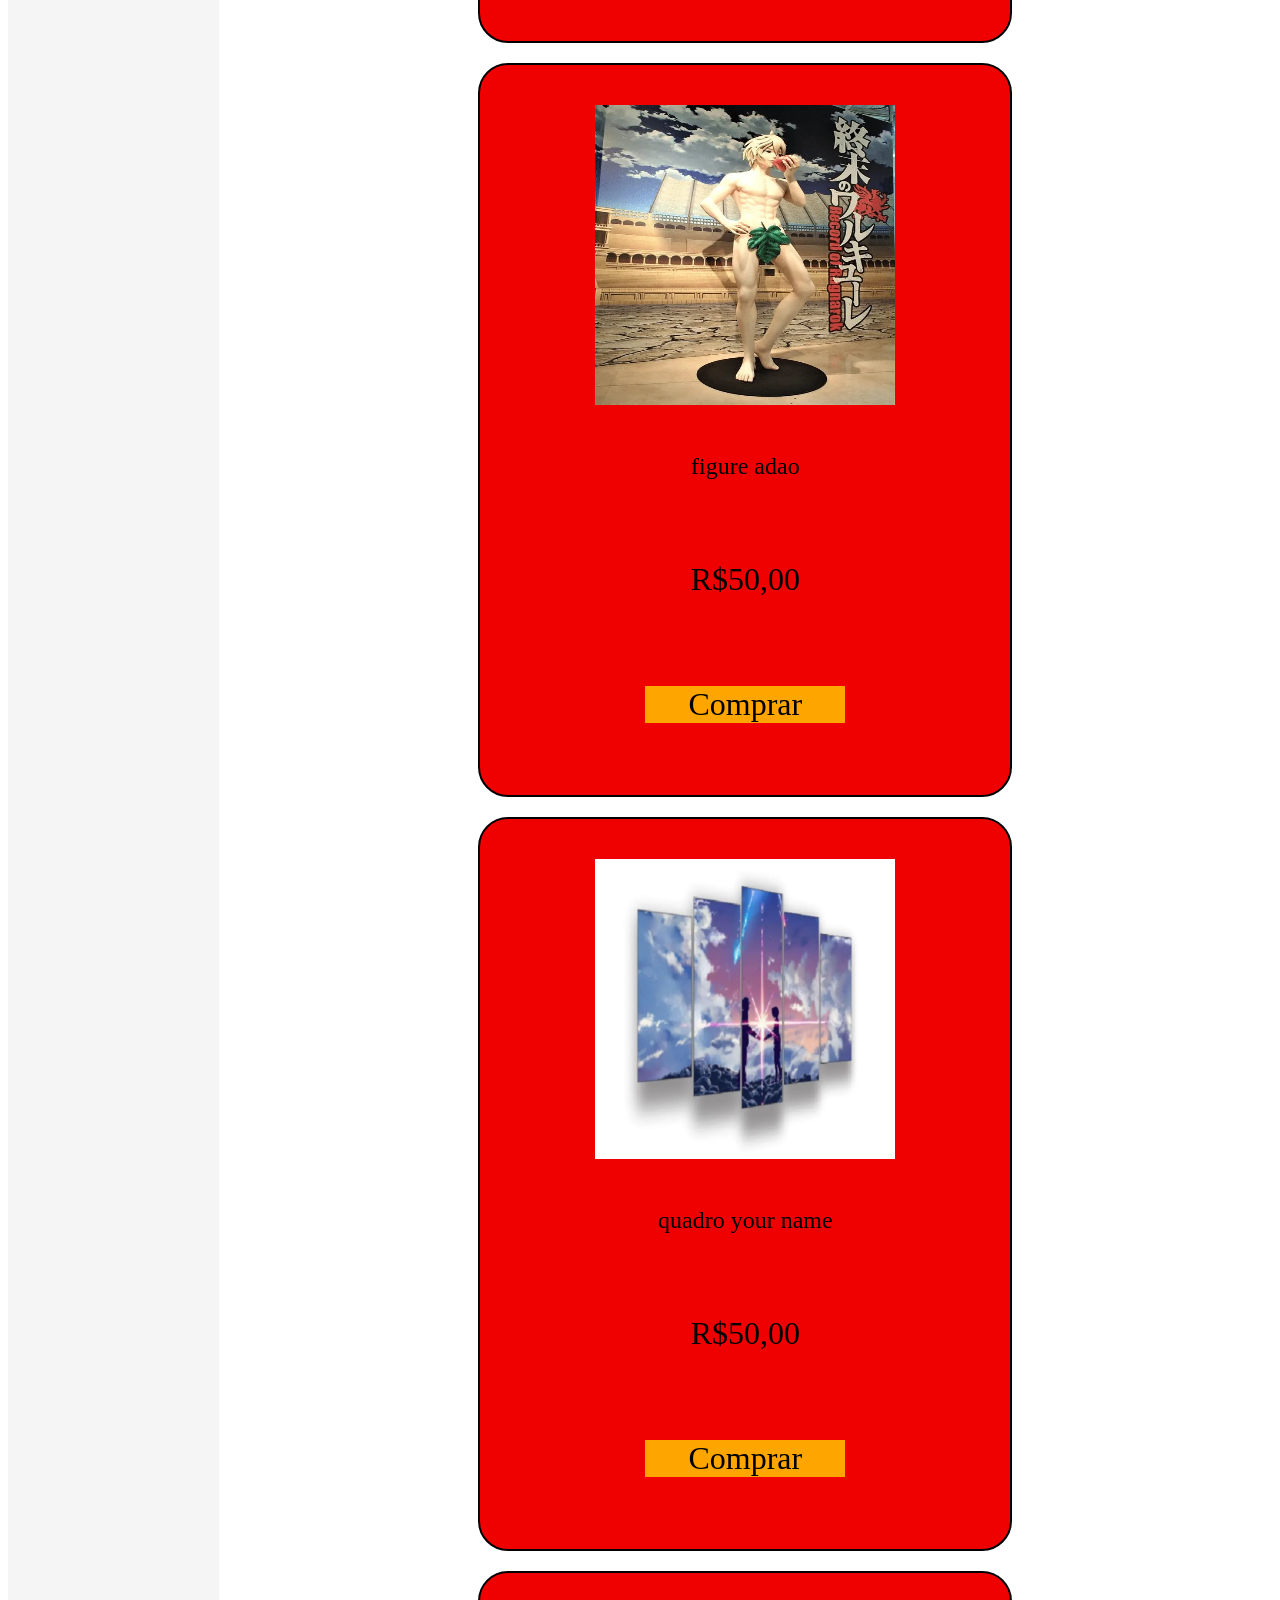
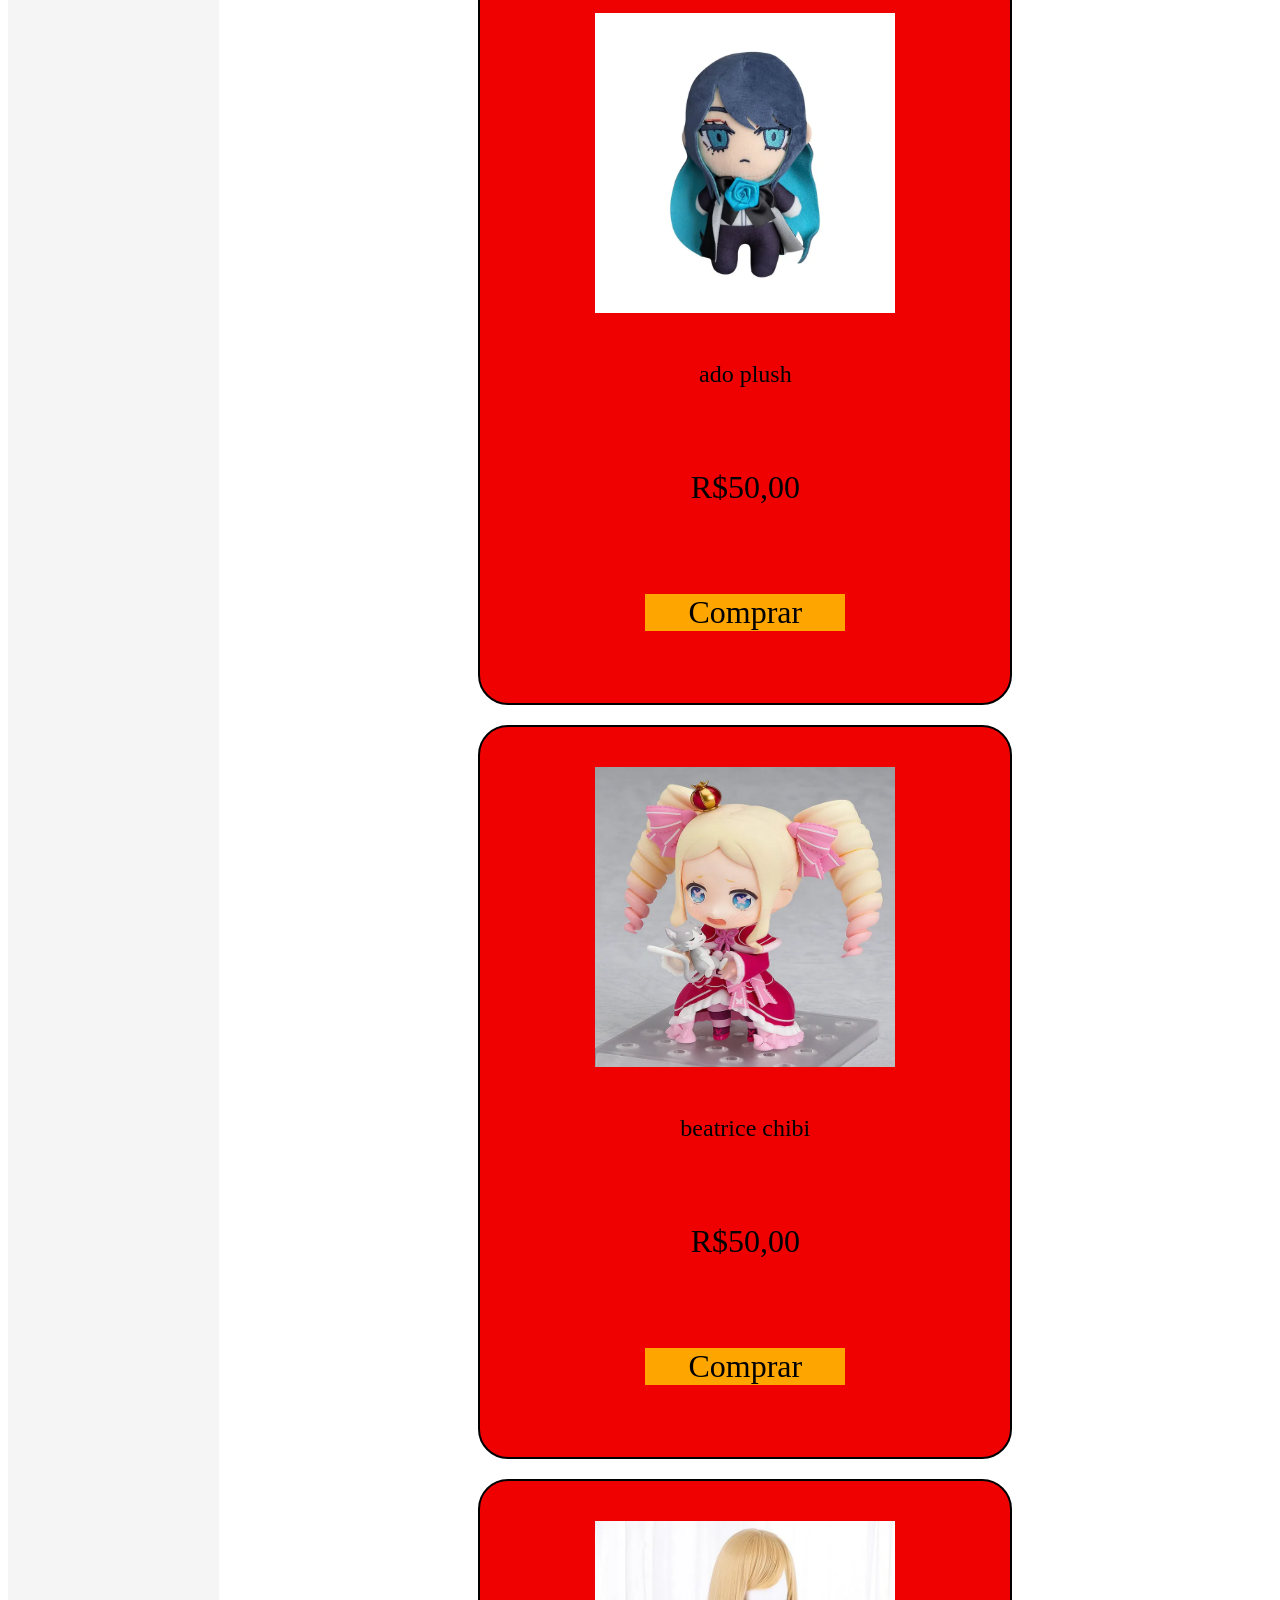
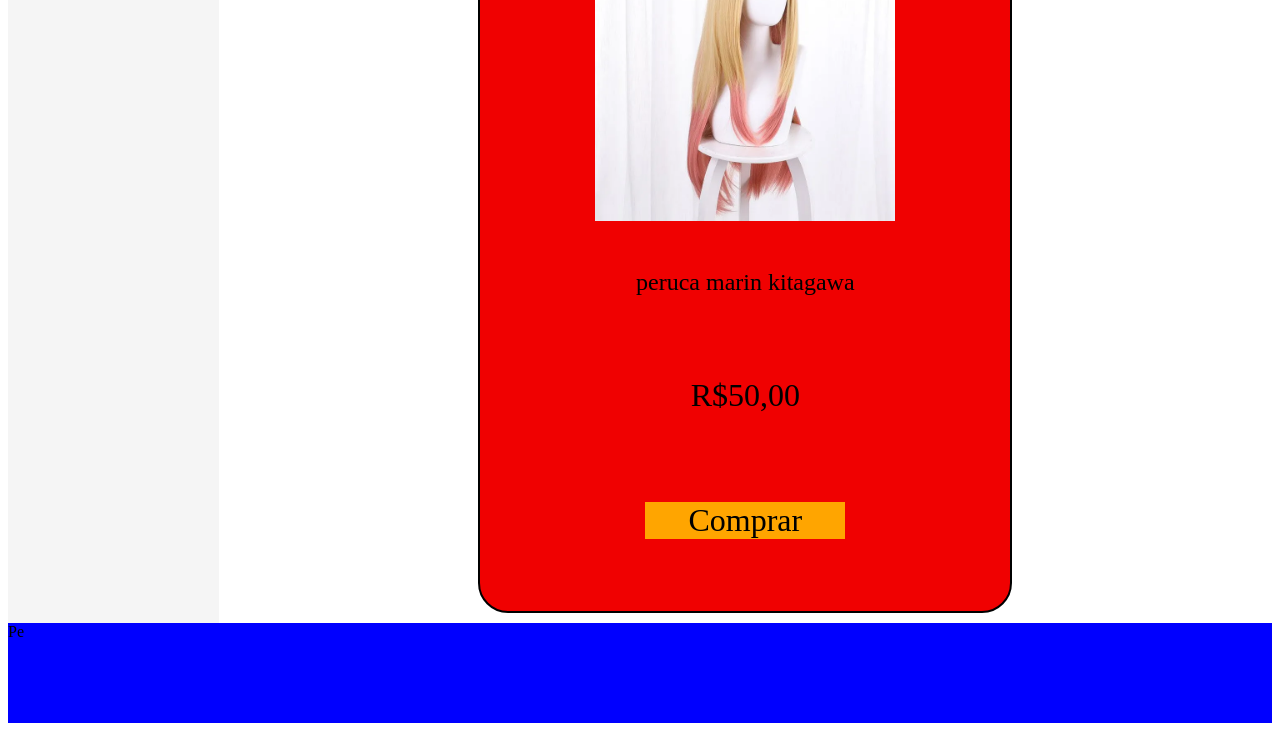
==== commit 6e3e0254: "Add files via upload" ====
--- a/index.html
+++ b/index.html
@@ -1,101 +1,67 @@
 <!DOCTYPE html>
 <html lang="pt-br">
+
 <head>
     <meta charset="UTF-8">
     <meta name="viewport" content="width=device-width, initial-scale=1.0">
-    <title>aulinha</title>
-    <link rel="stylesheet" href= "style.css">
+    <title>level up</title>
+    <link rel="stylesheet" href="index.css">
 </head>
 
 <body>
-    <header class="ok">cabeca</header>
+    <header><img src="imagem/levelup.mnt.png" alt="" class="logoo"></header>
 
-    <aside>braco</aside>
-
+    <aside>Braco</aside>
     <main>
-
         <div class="letra">
-        corpo
+            corpo
         </div>
-
-        <div class="sessao">
-            <h2> calça flare</h2>
-        </div>
-
-        <div class="urso">
+        <div class="mae">
             <div class="card">
-                <img src="imagens/imagens.jpg" class="imagens" alt="">
-                <p class="d_produto"> esse produto é muito estranho</p>
-                <p class="p_produto"> R$60,00</p>
-                <p class="botao_produto"></p>
-                <button a href="produto.html" class="letra_botao">comprar</button>
+                <img src="imagem/bleach.nlg.webp" class="produto">
+                <p class="descricao" id="manga">bleach volume 1</p>
+                <p class="preco" id="Pmanga">R$50,00</p>
+                <p class="botao"><a class="letra_botao" href="produto.html" id="B-play">Comprar</a></p>
             </div>
-
-
             <div class="card">
-                <img src="imagens/cb.jpg" class="imagens" alt="">
-                <p class="d_produto">esse é muito estranho</p>
-                <p class="p_produto">R$68,00</p>
-                <button>comprar</button>
-
+                <img src="imagem/okarun.png.png" class="produto">
+                <p class="descricao" id="funko">okarun funko pop lacrado</p>
+                <p class="preco" id="funko pop">R$50,00</p>
+                <p class="botao"><a class="letra_botao" href="produto.html" id="B-steam">Comprar</a></p>
             </div>
-
             <div class="card">
-                 <img src="imagens/cr.jpg" class="imagens" alt="">
-                 <p class="d_produto"> esse e top</p>
-                 <p class="p_produto">R$79,99</p>
-                 <button>comprar</button>
-
+                <img src="imagem/adao.png.png" class="produto">
+                <p class="descricao" id="figure">figure adao</p>
+                <p class="preco" id="pfigure">R$50,00</p>
+                <p class="botao"><a class="letra_botao" href="produto.html" id="B-epic">Comprar</a></p>
             </div>
-
             <div class="card">
-                <img src="imagens/fc.jpg" class="imagens" alt="">
-                <p class="d_produto"> esse e show</p>
-                <p class="p_produto">R$55,00</p>
-                <button>comprar</button>
-
+                <img src="imagem/your.name.webp" class="produto">
+                <p class="descricao" id="quadro">quadro your name</p>
+                <p class="preco" id="Pquadro">R$50,00</p>
+                <p class="botao"><a class="letra_botao" href="produto.html" id="B-riot">Comprar</a></p>
             </div>
-
             <div class="card">
-                <img src="imagens/fr.jpg" class="imagens" alt="">
-                <p class="d_produto"> muito confortavel</p>
-                <p class="p_produto">R$70,00</p>
-                <button>comprar</button>
-
+                <img src="imagem/ado.png.png" class="produto">
+                <p class="descricao" id="plush">ado plush</p>
+                <p class="preco" id="Pado">R$50,00</p>
+                <p class="botao"><a class="letra_botao" href="produto.html"  id="B-roblox">Comprar</a></p>
             </div>
-           
             <div class="card">
-                <img src="imagens/fa.jpg" class="imagens" alt="">
-                <p class="d_produto"> os mais confortaveis</p>
-                <p class="p_produto">R$79,00</p>
-                <button>comprar</button>
+                <img src="imagem/chibi.png.png" class="produto">
+                <p class="descricao" id="chibi">beatrice chibi</p>
+                <p class="preco" id="Pchibi">R$50,00</p>
+                <p class="botao"><a class="letra_botao" href="produto.html" id="B-xbox">Comprar</a></p>
             </div>
-            
             <div class="card">
-                <img src="imagens/ve.jpg" class="imagens" alt="">
-                <p class="d_produto"> os mais mais</p>
-                <p class="p_produto"> R$80,00</p>
-                <button>comprar</button>
+                <img src="imagem/marin.png.png" class="produto">
+                <p class="descricao" id="kitagawa">peruca marin kitagawa</p>
+                <p class="preco" id="Phair">R$50,00</p>
+                <p class="botao"><a class="letra_botao" href="produto.html" id="B-steam2">Comprar</a></p>
             </div>
-
-            <div class="card">
-                <img src="imagens/a.jpg" class="imagens" alt="">
-                <p class="d_produto"> gfuygf</p>
-                <p class="p_produto">R$80,00</p>
-                <button>compar</button>
-            </div>
-
-            <div class="card">
-                <img src="imagens/p.jpg" class="imagens" alt="">
-                <p class="d_produto">ugig</p>
-                <p class="p_produto">R$80,00</p>
-                <button>comprar</button>
-            </div>
-
-
         </div>
     </main>
+    <footer>Pe</footer>
+</body>
 
-    
-</body>
 </html>
--- a/index.css
+++ b/index.css
@@ -0,0 +1,138 @@
+body {
+    display: grid;
+    grid-template-areas:
+        "cabeca cabeca"
+        "braco corpo"
+        "peh peh";
+    grid-template-rows: 100px auto 100px;
+    grid-template-columns: 1fr 5fr;
+}
+
+header {
+    grid-area: cabeca;
+    background-color: rgb(68, 8, 207);
+}
+
+main {
+    grid-area: corpo;
+    background-color: white;
+}
+
+aside {
+    grid-area: braco;
+    background-color: whitesmoke;
+}
+
+footer {
+    grid-area: peh;
+    background-color: blue;
+
+}
+
+.li {
+    display: flex;
+    flex-direction: column;
+    gap: 30px;
+    font-size: x-large;
+    color: inherit;
+    text-decoration: none;
+}
+
+.menu {
+    text-align: center;
+    font-size: xx-large;
+}
+
+.mae {
+    display: flex;
+    flex-wrap: wrap;
+    justify-content: center;
+}
+
+.letra {
+    font-size: xx-large;
+    text-align: center;
+}
+
+.logoo{
+    height: auto;
+    width: 100px;
+}
+
+.card {
+    display: flex;
+    flex-direction: column;
+    justify-content: space-between;
+    padding: 40px;
+    align-items: center;
+    border: 2px solid black;
+    background-color: rgb(240, 1, 1);
+    width: 450px;
+    height: 650px;
+    border-radius: 30px;
+    text-align: center;
+    margin: 10px;
+}
+
+.produto {
+    width: 300px;
+    height: 300px;
+}
+
+.nome {
+    font-size: xx-large;
+    color: black;
+}
+
+.descricao {
+    font-size: x-large;
+    color: rgb(0, 0, 0);
+}
+
+.preco {
+    font-size: xx-large;
+    color: rgb(0, 0, 0);
+}
+
+.botao {
+    font-size: xx-large;
+    background-color: orange;
+    width: 200px;
+    color: inherit;
+    text-decoration: none;
+}
+
+.letra_botao {
+    display: block;
+    color: inherit;
+    text-decoration: none;
+}
+
+@media only screen and (max-width: 900px) {
+    body {
+        display: grid;
+        grid-template-areas:
+            "cabeca"
+            "braco"
+            "corpo"
+            "peh";
+        grid-template-rows: 100px 50px auto 100px;
+        grid-template-columns: auto;
+    }
+}
+
+@media only screen and (max-width: 600px) {
+    body {
+        display: grid;
+        grid-template-areas:
+            "cabeca"
+            "corpo"
+            "peh";
+        grid-template-rows: 100px auto 100px;
+        grid-template-columns: auto;
+    }
+
+    aside {
+        display: none;
+    }
+}
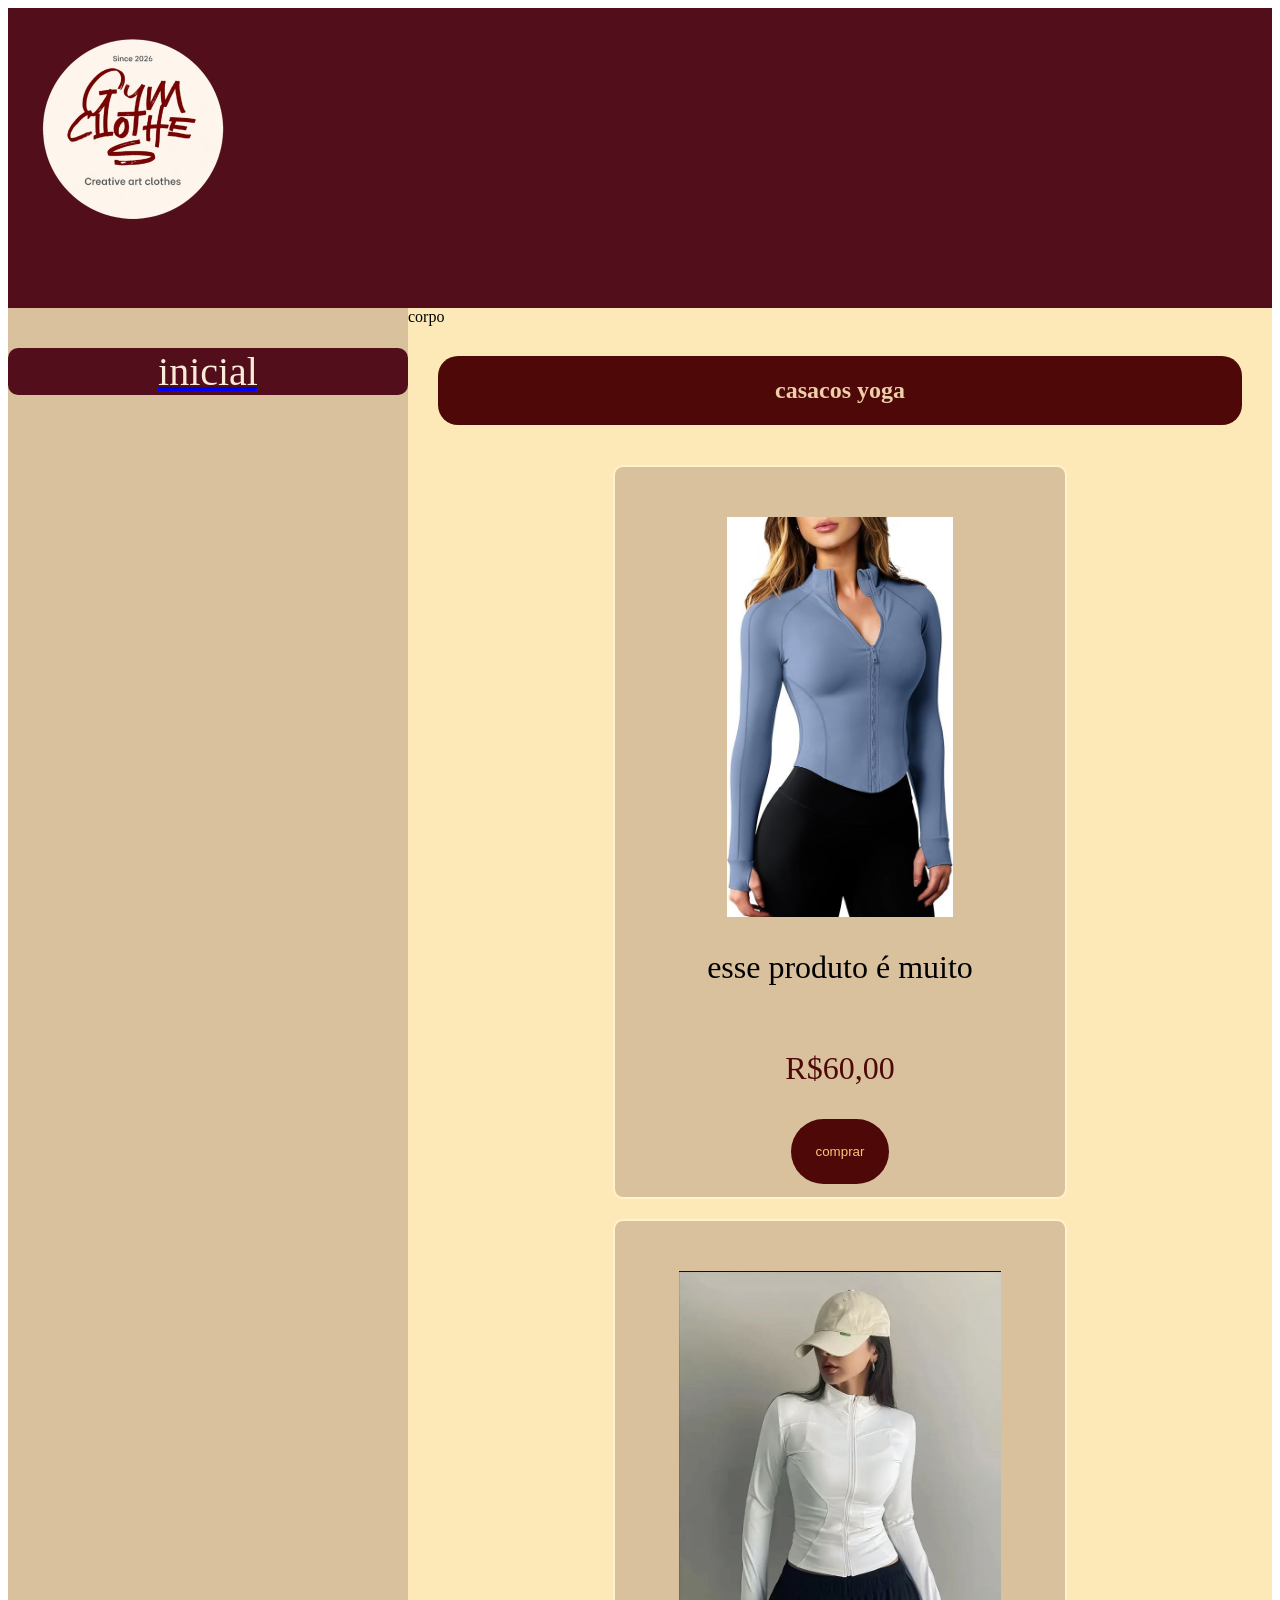
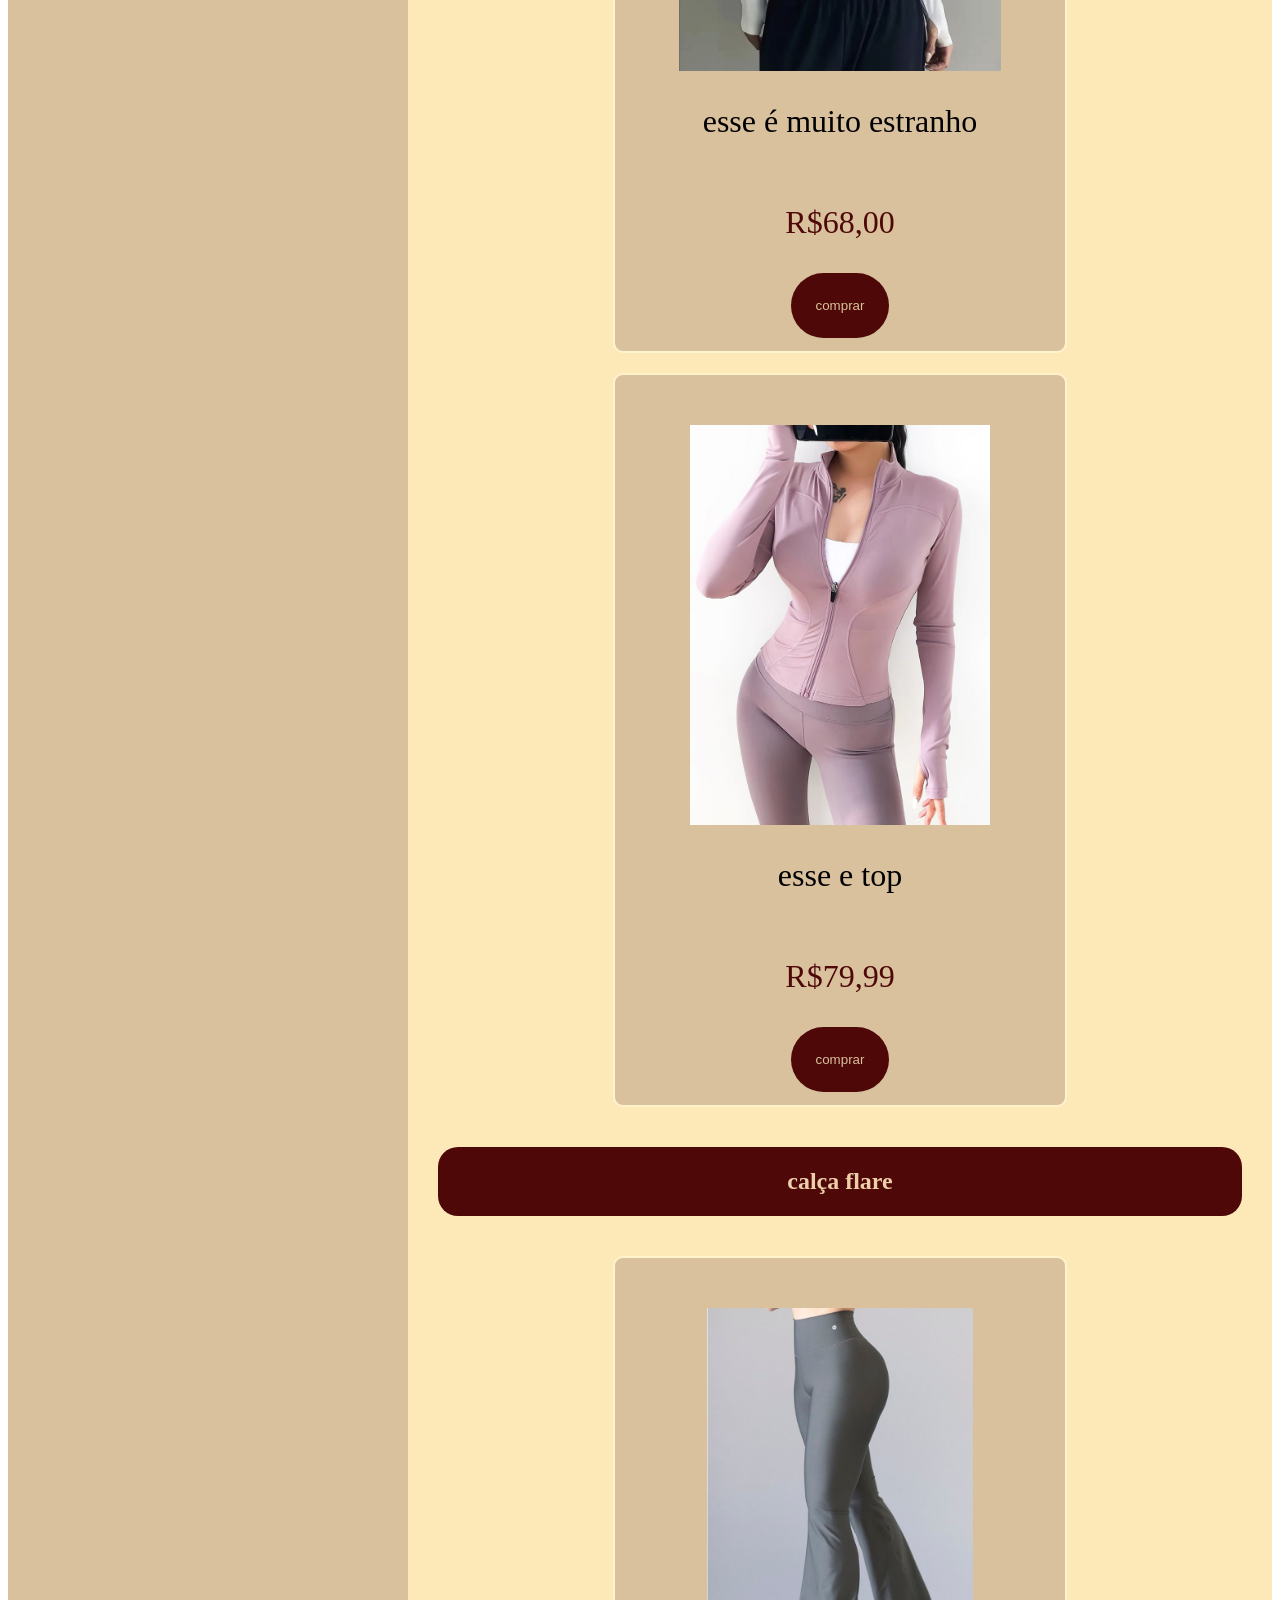
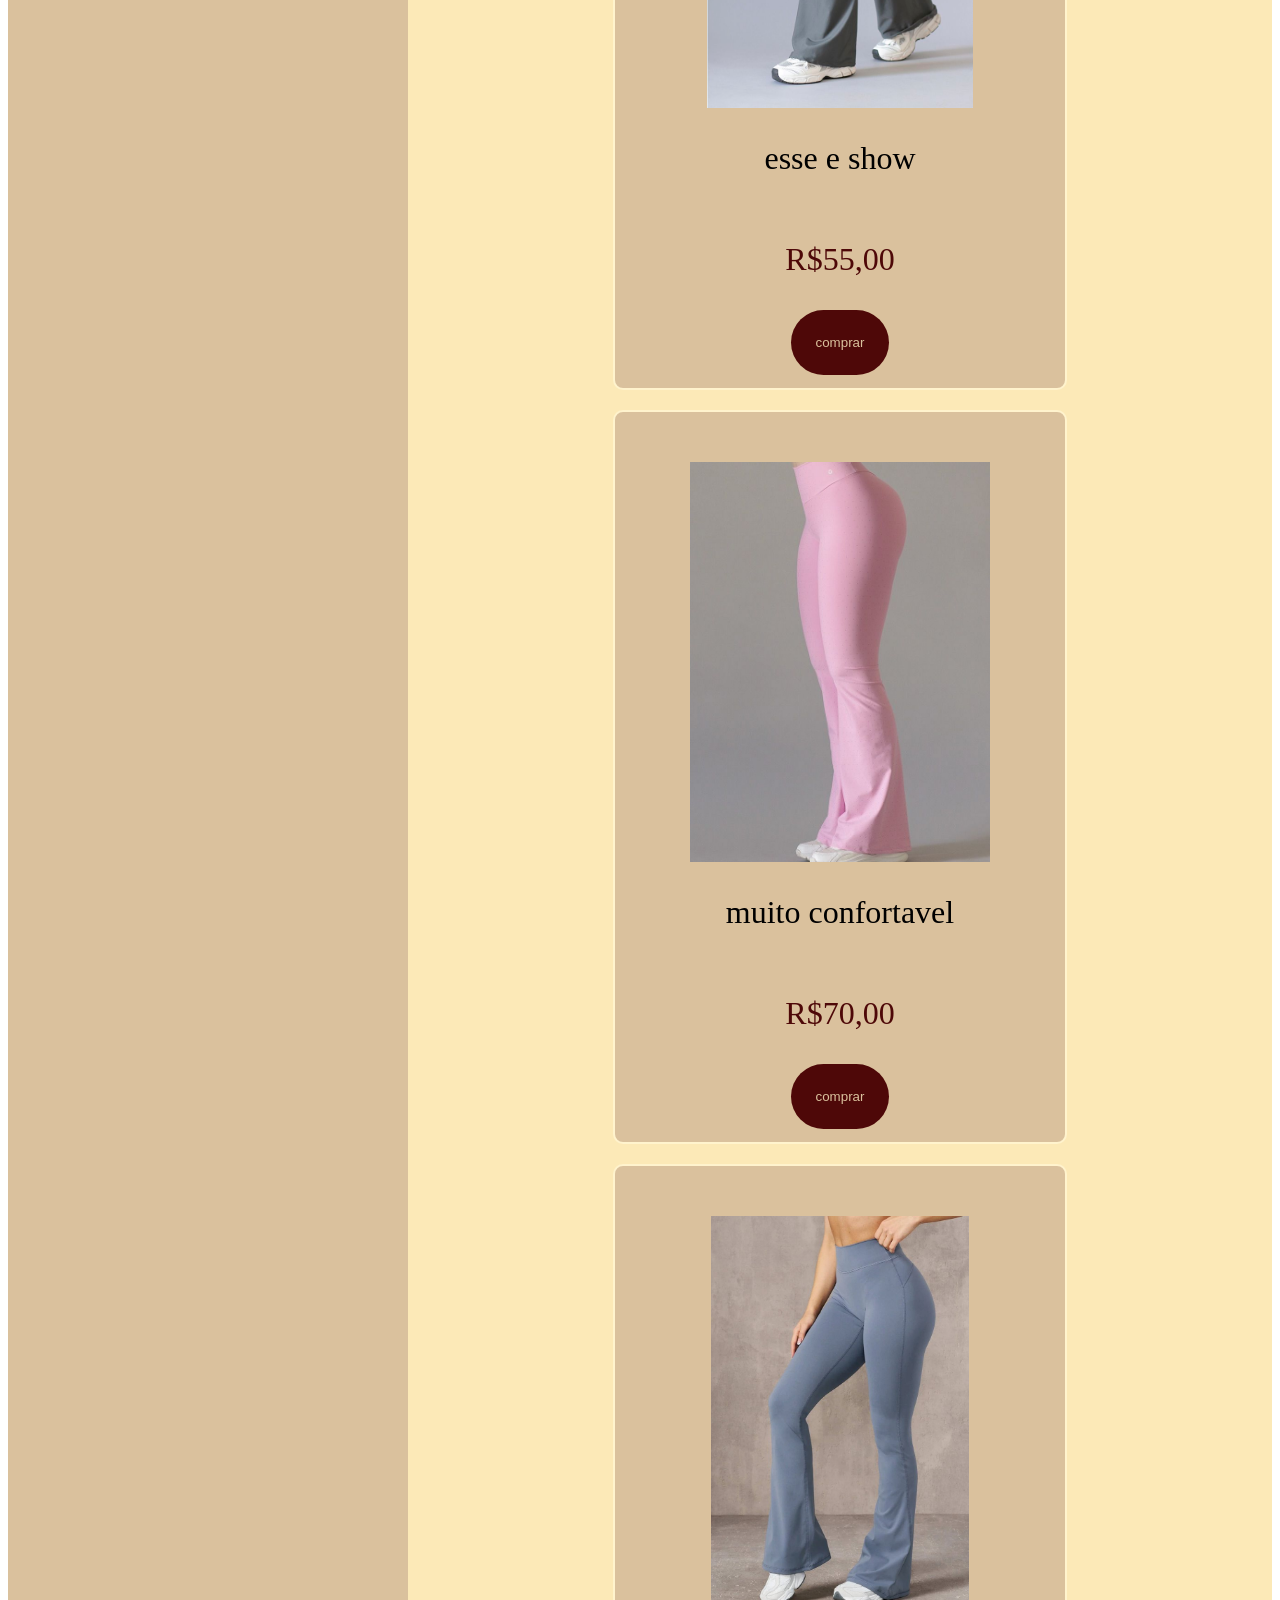
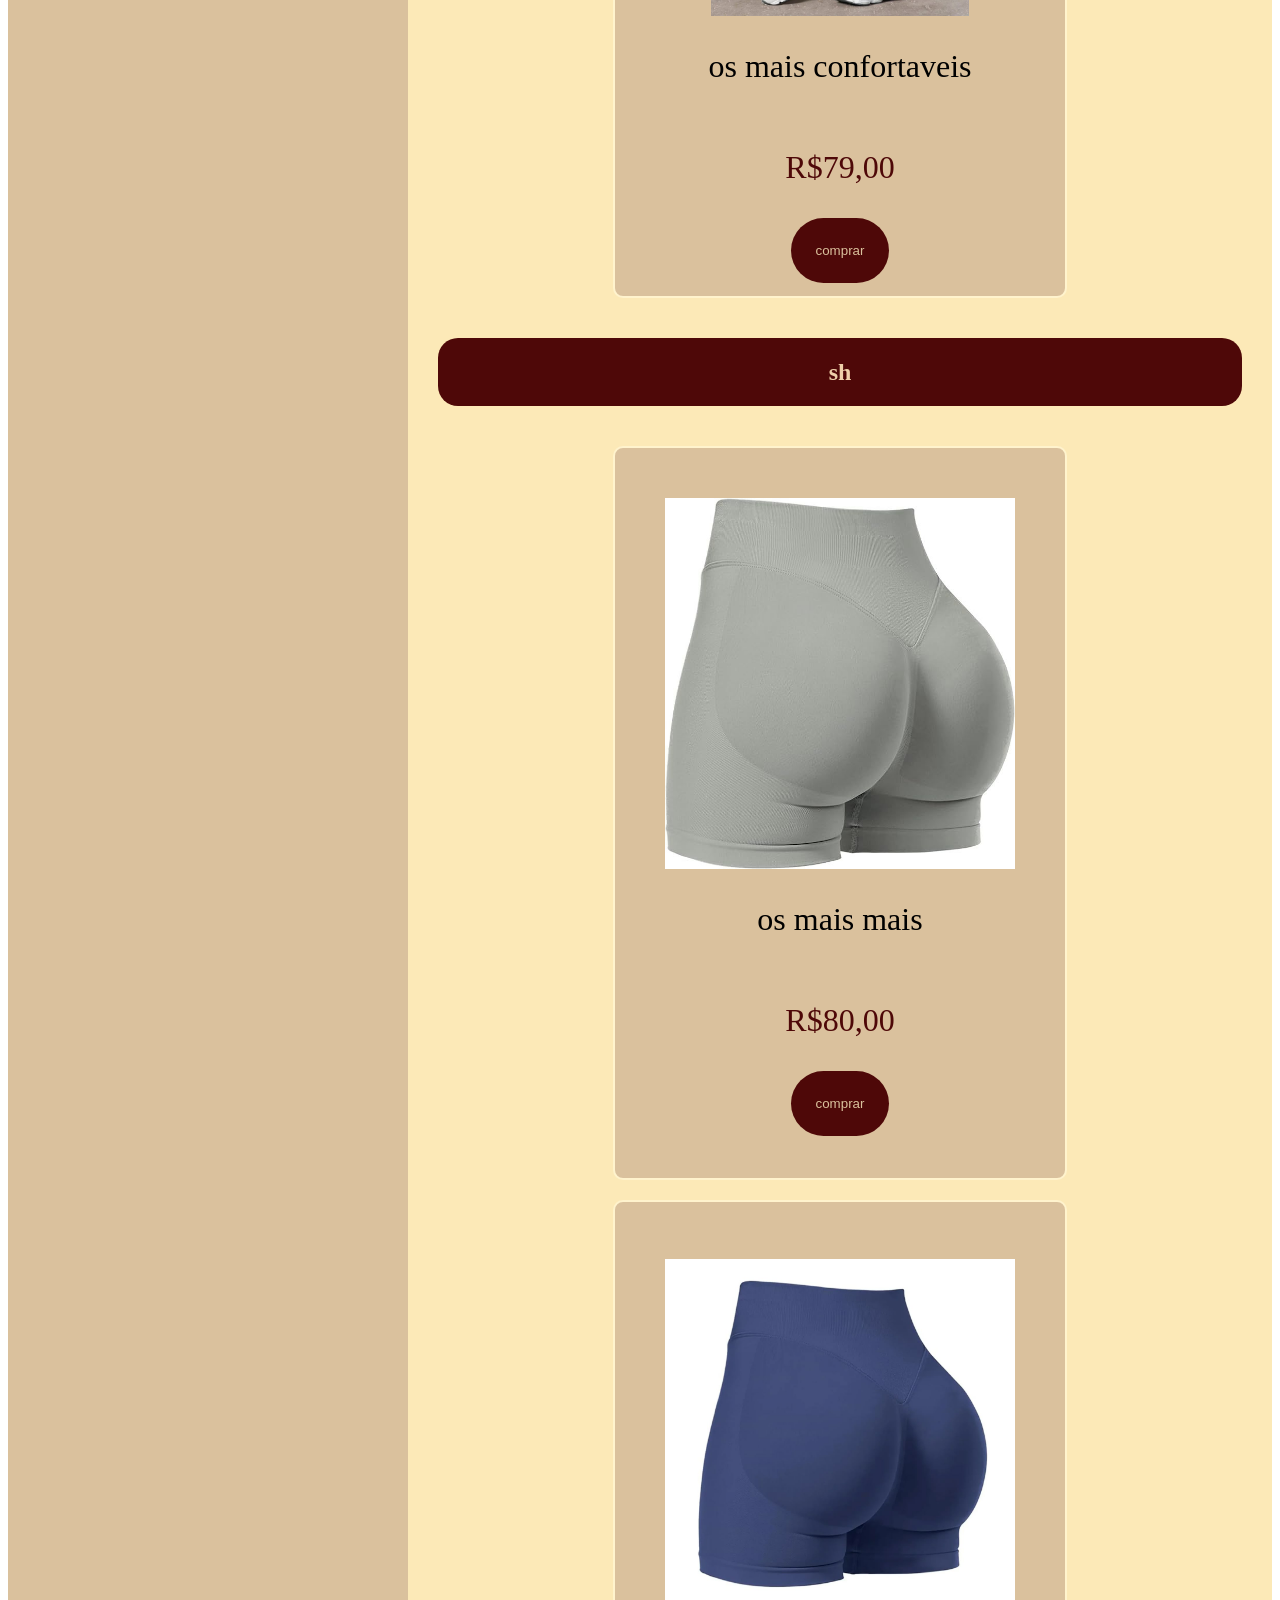
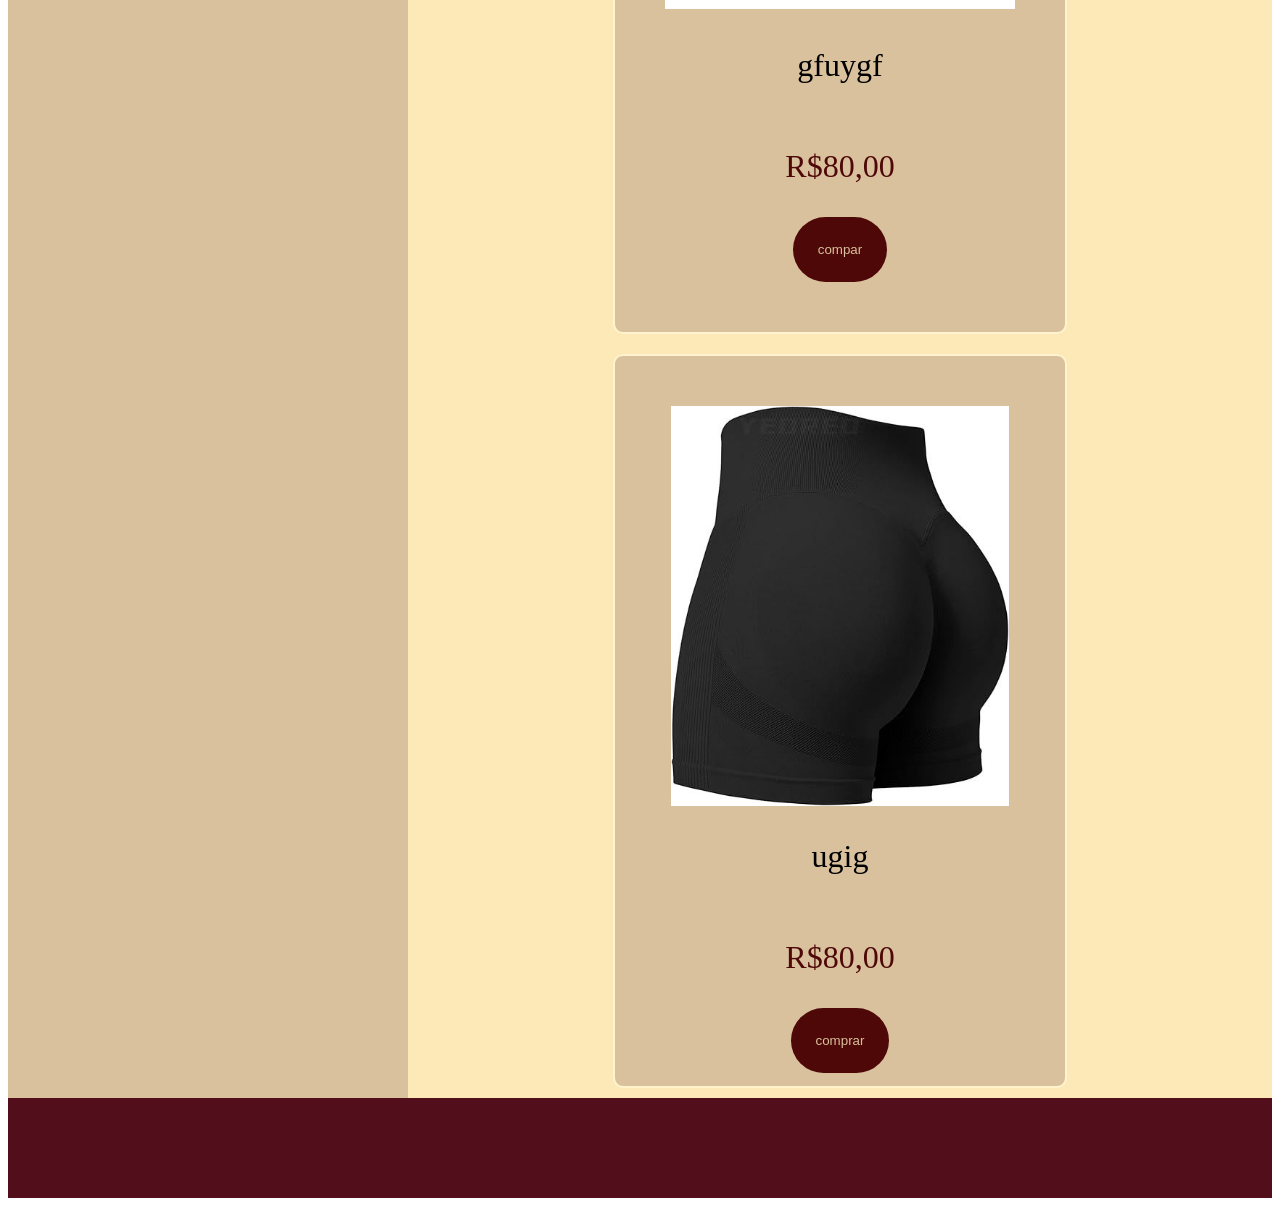
==== commit 14e69e84: "Add files via upload" ====
--- a/index.html
+++ b/index.html
@@ -1,67 +1,116 @@
 <!DOCTYPE html>
 <html lang="pt-br">
-
 <head>
     <meta charset="UTF-8">
     <meta name="viewport" content="width=device-width, initial-scale=1.0">
-    <title>level up</title>
-    <link rel="stylesheet" href="index.css">
+    <title>aulinha</title>
+    <link rel="stylesheet" href= "style.css">
 </head>
 
 <body>
-    <header><img src="imagem/levelup.mnt.png" alt="" class="logoo"></header>
+    <header class="cabeca">
+        <img src="imagens/gym.png" alt="" class="ok">
+    </header>
 
-    <aside>Braco</aside>
+    <aside>
+        <a href="index.html"><p class="aside">inicial</p></a>
+    </aside>
+
     <main>
+
         <div class="letra">
-            corpo
+        corpo
         </div>
-        <div class="mae">
+
+        <div class="sessao">
+            <h2>casacos yoga</h2>
+        </div>
+
+        <div class="urso">
             <div class="card">
-                <img src="imagem/bleach.nlg.webp" class="produto">
-                <p class="descricao" id="manga">bleach volume 1</p>
-                <p class="preco" id="Pmanga">R$50,00</p>
-                <p class="botao"><a class="letra_botao" href="produto.html" id="B-play">Comprar</a></p>
+                <img src="imagens/imagens.jpg" class="imagens" alt="">
+                <p class="d_produto"> esse produto é muito  </p>
+                <p class="p_produto"> R$60,00</p>
+                
+                <button a href="produto.html" class="letra_botao">comprar</button>
             </div>
+
+
             <div class="card">
-                <img src="imagem/okarun.png.png" class="produto">
-                <p class="descricao" id="funko">okarun funko pop lacrado</p>
-                <p class="preco" id="funko pop">R$50,00</p>
-                <p class="botao"><a class="letra_botao" href="produto.html" id="B-steam">Comprar</a></p>
+                <img src="imagens/cb.jpg" class="imagens" alt="">
+                <p class="d_produto">esse é muito estranho</p>
+                <p class="p_produto">R$68,00</p>
+                <button>comprar</button>
+
             </div>
+
             <div class="card">
-                <img src="imagem/adao.png.png" class="produto">
-                <p class="descricao" id="figure">figure adao</p>
-                <p class="preco" id="pfigure">R$50,00</p>
-                <p class="botao"><a class="letra_botao" href="produto.html" id="B-epic">Comprar</a></p>
+                 <img src="imagens/cr.jpg" class="imagens" alt="">
+                 <p class="d_produto"> esse e top</p>
+                 <p class="p_produto">R$79,99</p>
+                 <button>comprar</button>
+
             </div>
+        </div>   
+        <div class="sessao">
+            <h2>calça flare</h2>
+        </div>
+        <div class="urso">
             <div class="card">
-                <img src="imagem/your.name.webp" class="produto">
-                <p class="descricao" id="quadro">quadro your name</p>
-                <p class="preco" id="Pquadro">R$50,00</p>
-                <p class="botao"><a class="letra_botao" href="produto.html" id="B-riot">Comprar</a></p>
+                <img src="imagens/fc.jpg" class="imagens" alt="">
+                <p class="d_produto"> esse e show</p>
+                <p class="p_produto">R$55,00</p>
+                <button>comprar</button>
+
             </div>
+
             <div class="card">
-                <img src="imagem/ado.png.png" class="produto">
-                <p class="descricao" id="plush">ado plush</p>
-                <p class="preco" id="Pado">R$50,00</p>
-                <p class="botao"><a class="letra_botao" href="produto.html"  id="B-roblox">Comprar</a></p>
+                <img src="imagens/fr.jpg" class="imagens" alt="">
+                <p class="d_produto"> muito confortavel</p>
+                <p class="p_produto">R$70,00</p>
+                <button>comprar</button>
+
             </div>
+           
             <div class="card">
-                <img src="imagem/chibi.png.png" class="produto">
-                <p class="descricao" id="chibi">beatrice chibi</p>
-                <p class="preco" id="Pchibi">R$50,00</p>
-                <p class="botao"><a class="letra_botao" href="produto.html" id="B-xbox">Comprar</a></p>
+                <img src="imagens/fa.jpg" class="imagens" alt="">
+                <p class="d_produto"> os mais confortaveis</p>
+                <p class="p_produto">R$79,00</p>
+                <button>comprar</button>
             </div>
+        </div>   
+         <div class="sessao">
+            <h2>sh</h2>
+        </div>
+        <div class="urso">
             <div class="card">
-                <img src="imagem/marin.png.png" class="produto">
-                <p class="descricao" id="kitagawa">peruca marin kitagawa</p>
-                <p class="preco" id="Phair">R$50,00</p>
-                <p class="botao"><a class="letra_botao" href="produto.html" id="B-steam2">Comprar</a></p>
+                <img src="imagens/ve.jpg" class="imagens" alt="">
+                <p class="d_produto"> os mais mais</p>
+                <p class="p_produto"> R$80,00</p>
+                <button>comprar</button>
             </div>
+
+            <div class="card">
+                <img src="imagens/a.jpg" class="imagens" alt="">
+                <p class="d_produto"> gfuygf</p>
+                <p class="p_produto">R$80,00</p>
+                <button>compar</button>
+            </div>
+
+            <div class="card">
+                <img src="imagens/p.jpg" class="imagens" alt="">
+                <p class="d_produto">ugig</p>
+                <p class="p_produto">R$80,00</p>
+                <button>comprar</button>
+            </div>
+
+
         </div>
     </main>
-    <footer>Pe</footer>
+
+    <footer>
+        
+    </footer>
+    
 </body>
-
 </html>
--- a/style.css
+++ b/style.css
@@ -0,0 +1,154 @@
+body{
+    display:grid;
+    grid-template-areas: 
+    "cabeca cabeca"
+    "braco corpo"
+    "pe pe";
+    grid-template-rows: 300px auto 100px;
+    grid-template-columns: 400px auto;
+
+}
+
+@media only screen and (max-width: 850px){
+    body{
+        display:grid;
+        grid-template-areas:
+        "braco"
+        "corpo"
+        "pe";
+        grid-template-rows: 100px 500px auto 100px;
+        grid-template-columns: auto;
+    }
+    
+}
+
+@media only screen and (max-width: 450px){
+    body{
+        display: grid;
+        grid-template-areas:
+        "cabeca"
+        "braco"
+        "corpo"
+        "pe";
+        grid-template-rows: 100px 500px 100px;
+        grid-template-columns: auto;
+
+    }
+    aside{
+        display: none;
+
+    }
+    
+}
+
+.card{
+    display: flex;
+    flex-direction: column;
+    justify-content: space-between;
+    padding: 50px;
+    align-items: center;
+    border: rgb(255, 243, 205) 2px solid;
+    background-color: rgb(218, 193, 157);
+    width: 350px;
+    height: 630px;
+    border-radius: 10px;
+    text-align: center;
+    margin: 10px;
+}
+
+.imagens{
+    width: 100%;
+    height: 400px;
+    object-fit: contain;
+}
+
+.ok{
+    width: 250px;
+}
+
+
+.d_produto{
+    color: black;
+    font-size: xx-large;
+}
+
+.p_produto{
+    color: rgb(78, 8, 8);
+    font-size: xx-large;
+
+}
+
+button{
+    background-color: rgb(78,8, 8);
+    border:20px;
+    padding: 25px;
+    color: rgb(218, 193, 157);
+    border-radius: 60px;
+    cursor: pointer;
+}
+
+header{
+    grid-area: cabeca;
+    background-color: #520e1a;
+}
+
+footer{
+    background-color: #520e1a;
+    grid-area: pe;
+}
+
+
+aside{
+    background-color: rgb(218, 193, 157);
+    grid-area: braco;
+    text-align: center;
+    
+    
+}
+.aside{
+    color: antiquewhite;
+    background-color: #520e1a;
+     border-radius: 10px;
+     font-size: 40px;
+
+}
+
+main{
+    background-color: rgb(252, 233, 183);
+    grid-area: corpo;
+}
+
+.letra_botao{
+    display: block;
+    color: rgb(255, 195, 121);
+    text-decoration: none;
+
+}
+
+.botao_produto{
+    font-size: 30px;
+    background-color: rgb(230, 236, 236);
+    width: 50%;
+    text-decoration: none;
+    height: 50%;
+    border-radius: 20px;
+    
+}
+
+.urso{
+    display: flex;
+    flex-wrap: wrap;
+    justify-content: center;
+}
+
+.sessao{ 
+    background-color: rgb(78, 8, 8);
+    padding: 1px;
+    margin: 30px;
+    border-radius: 20px;
+    text-align: center;
+    font-size: 16px;
+}
+.sessao h2{
+    color: rgb(238, 207, 169);
+}
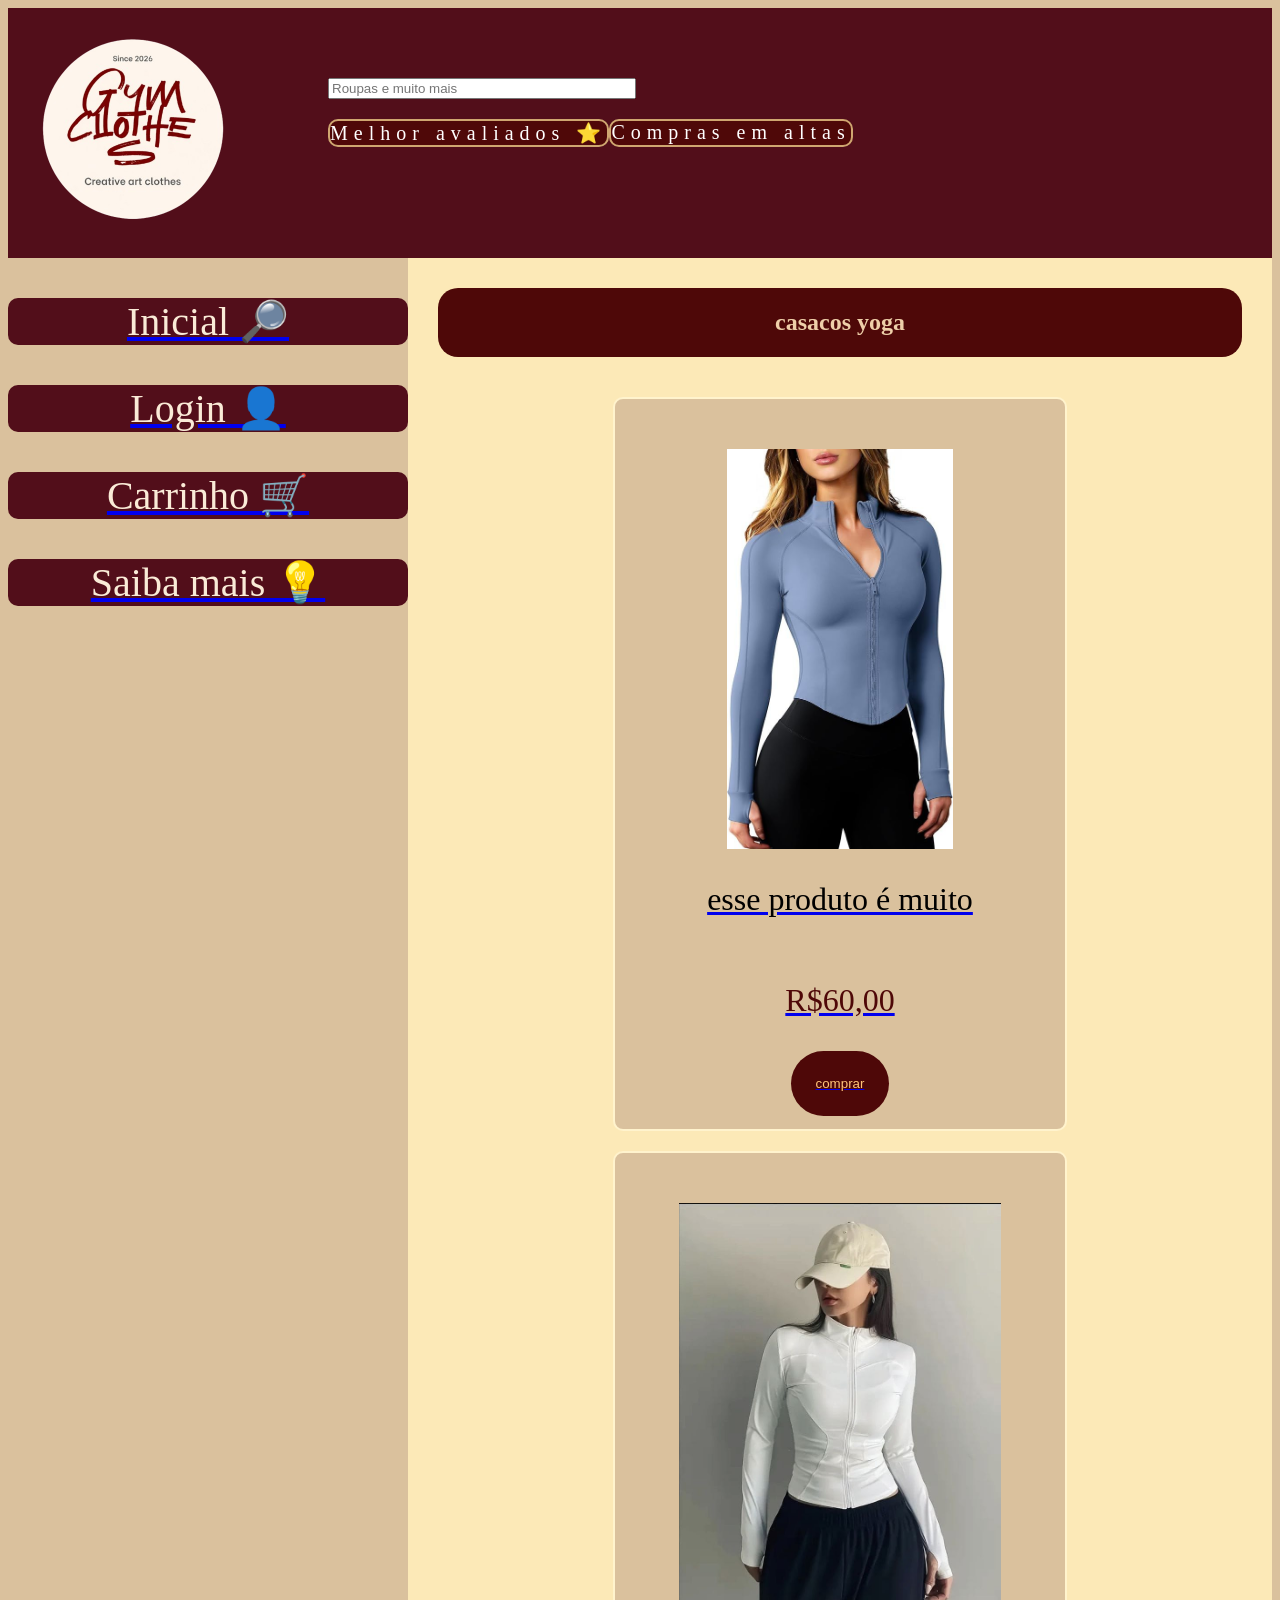
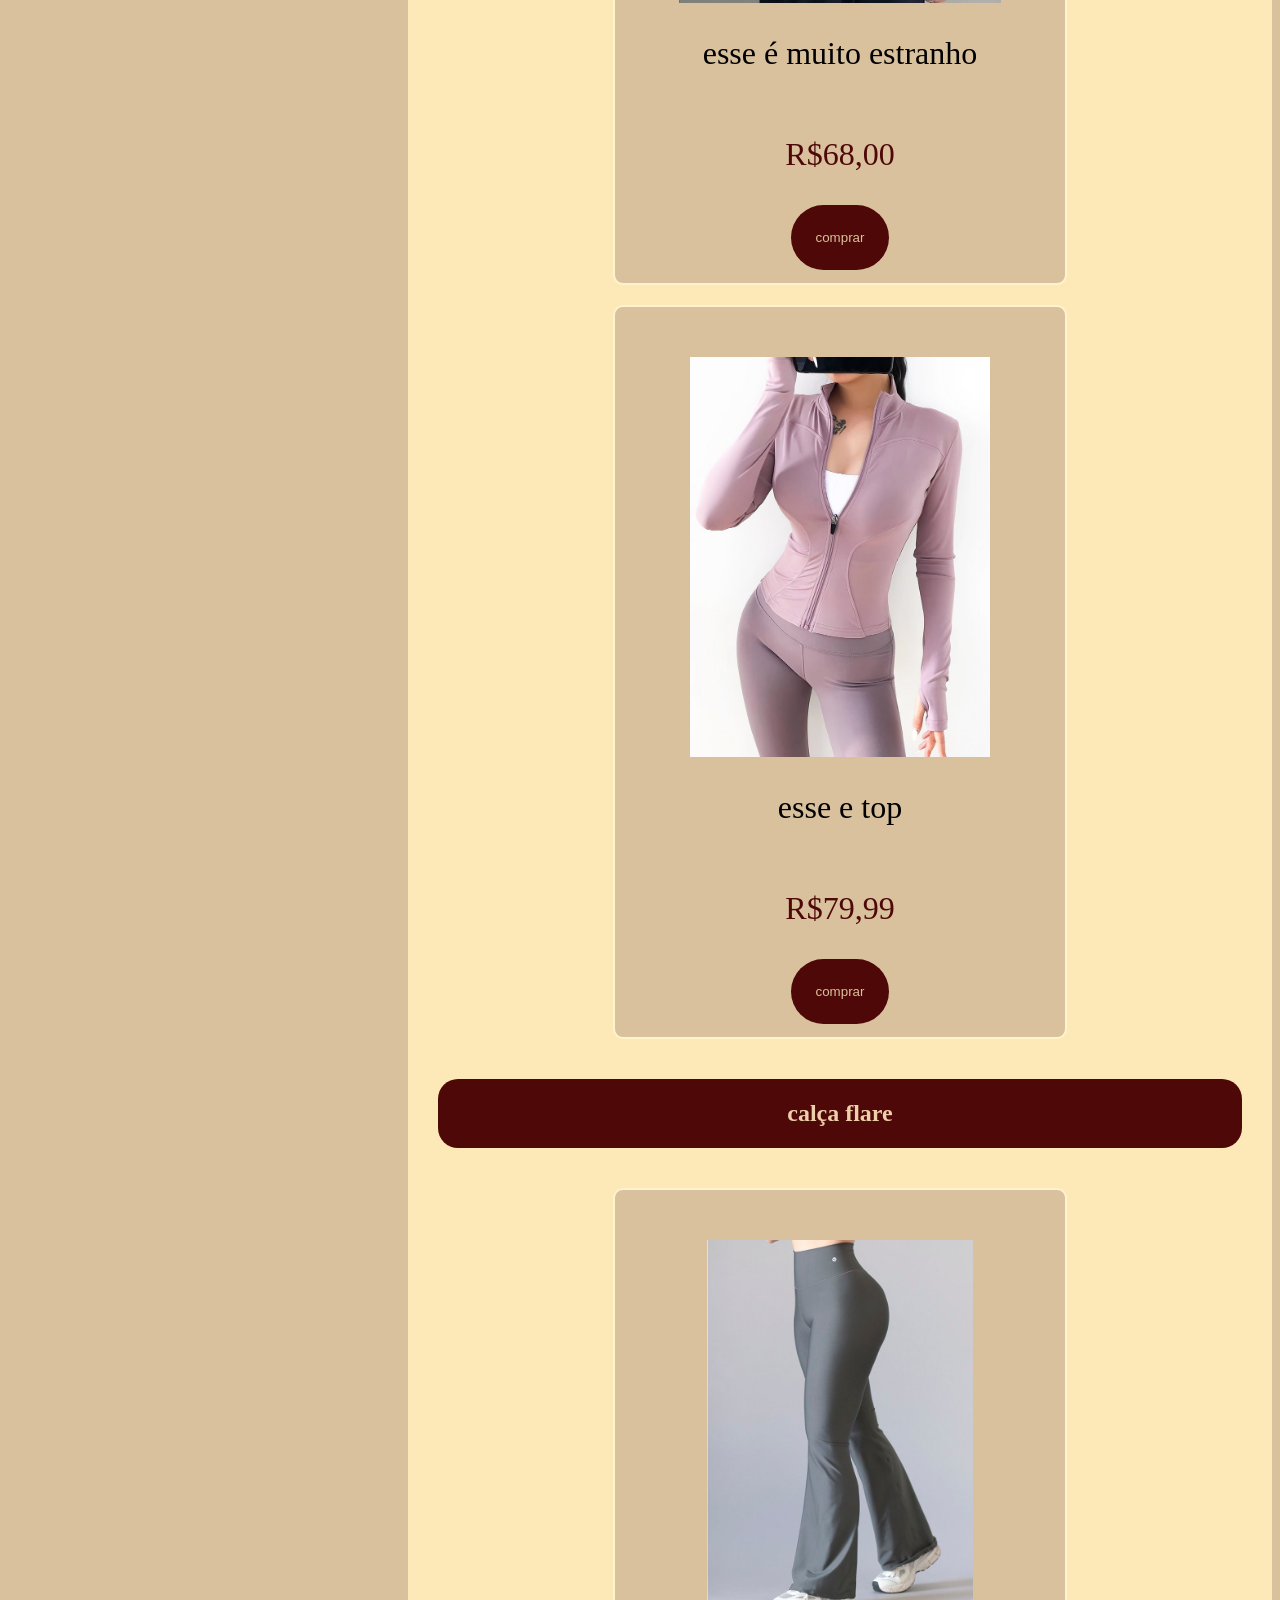
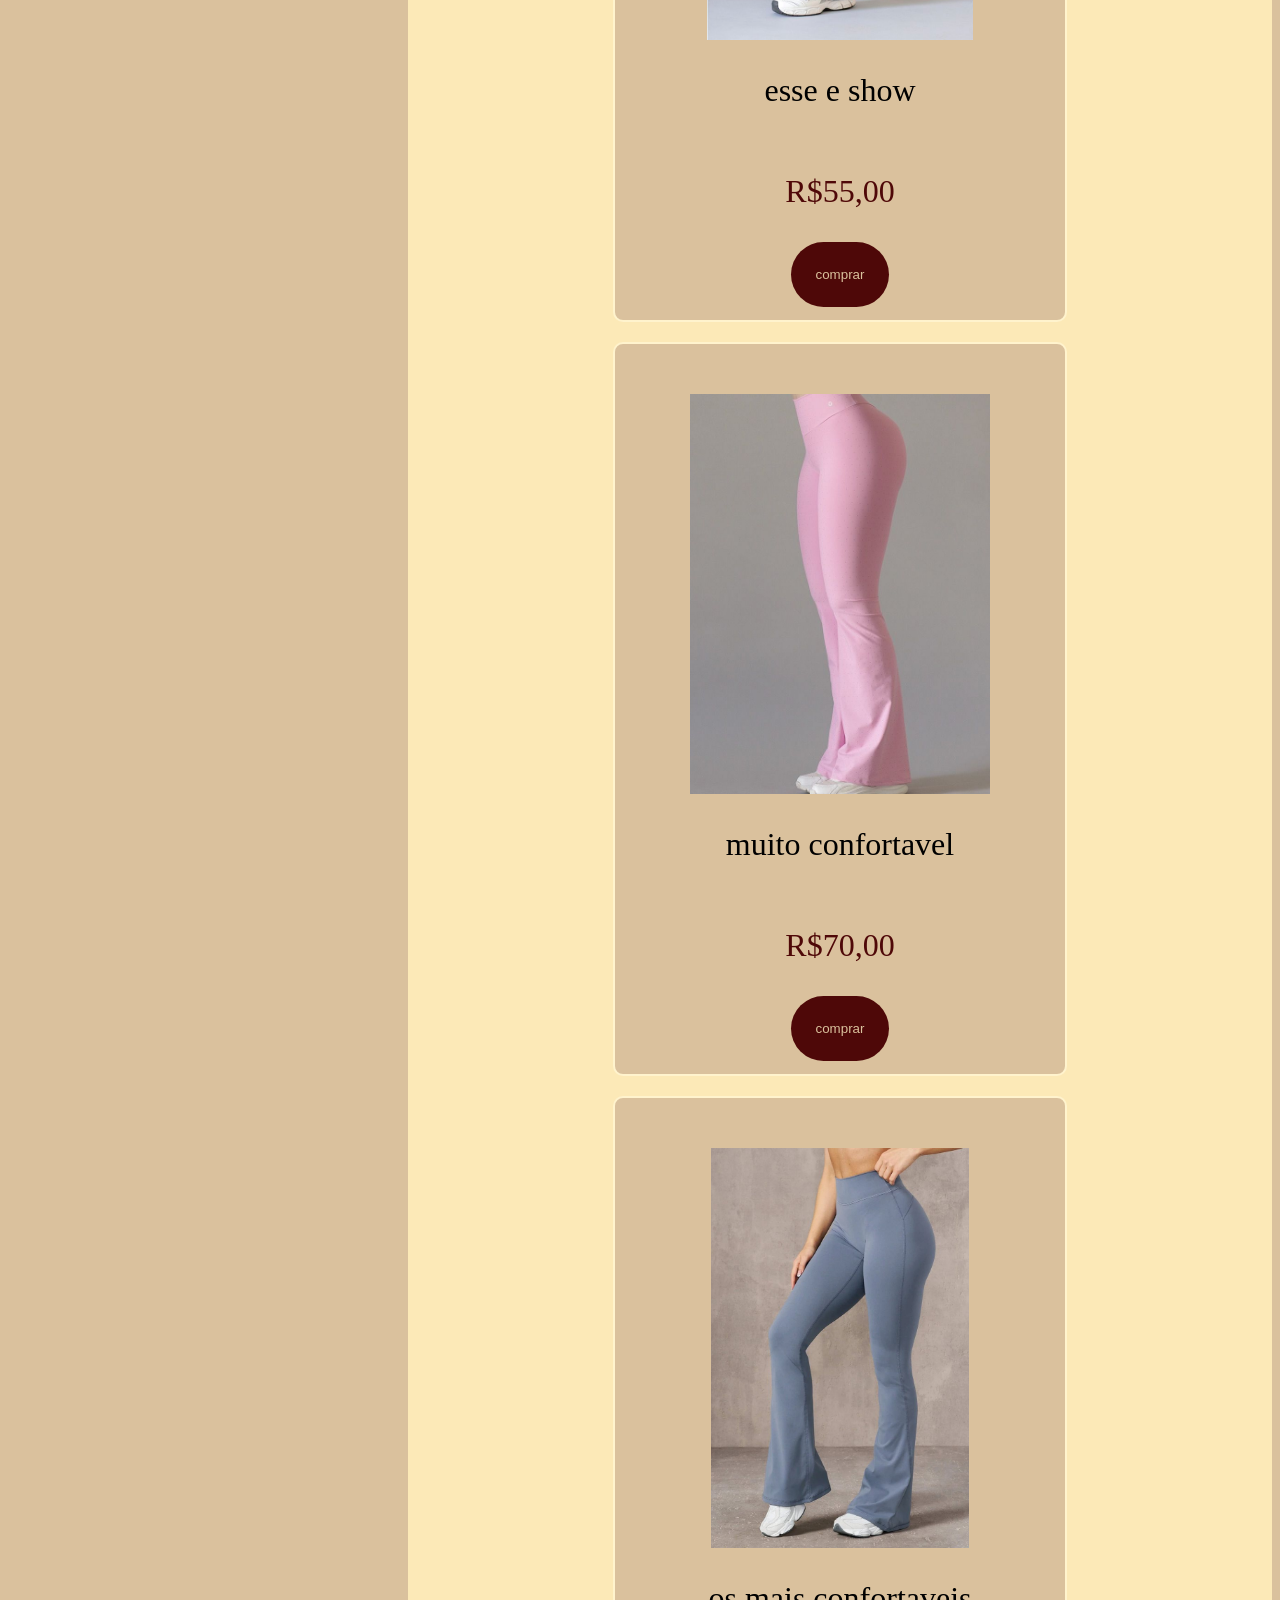
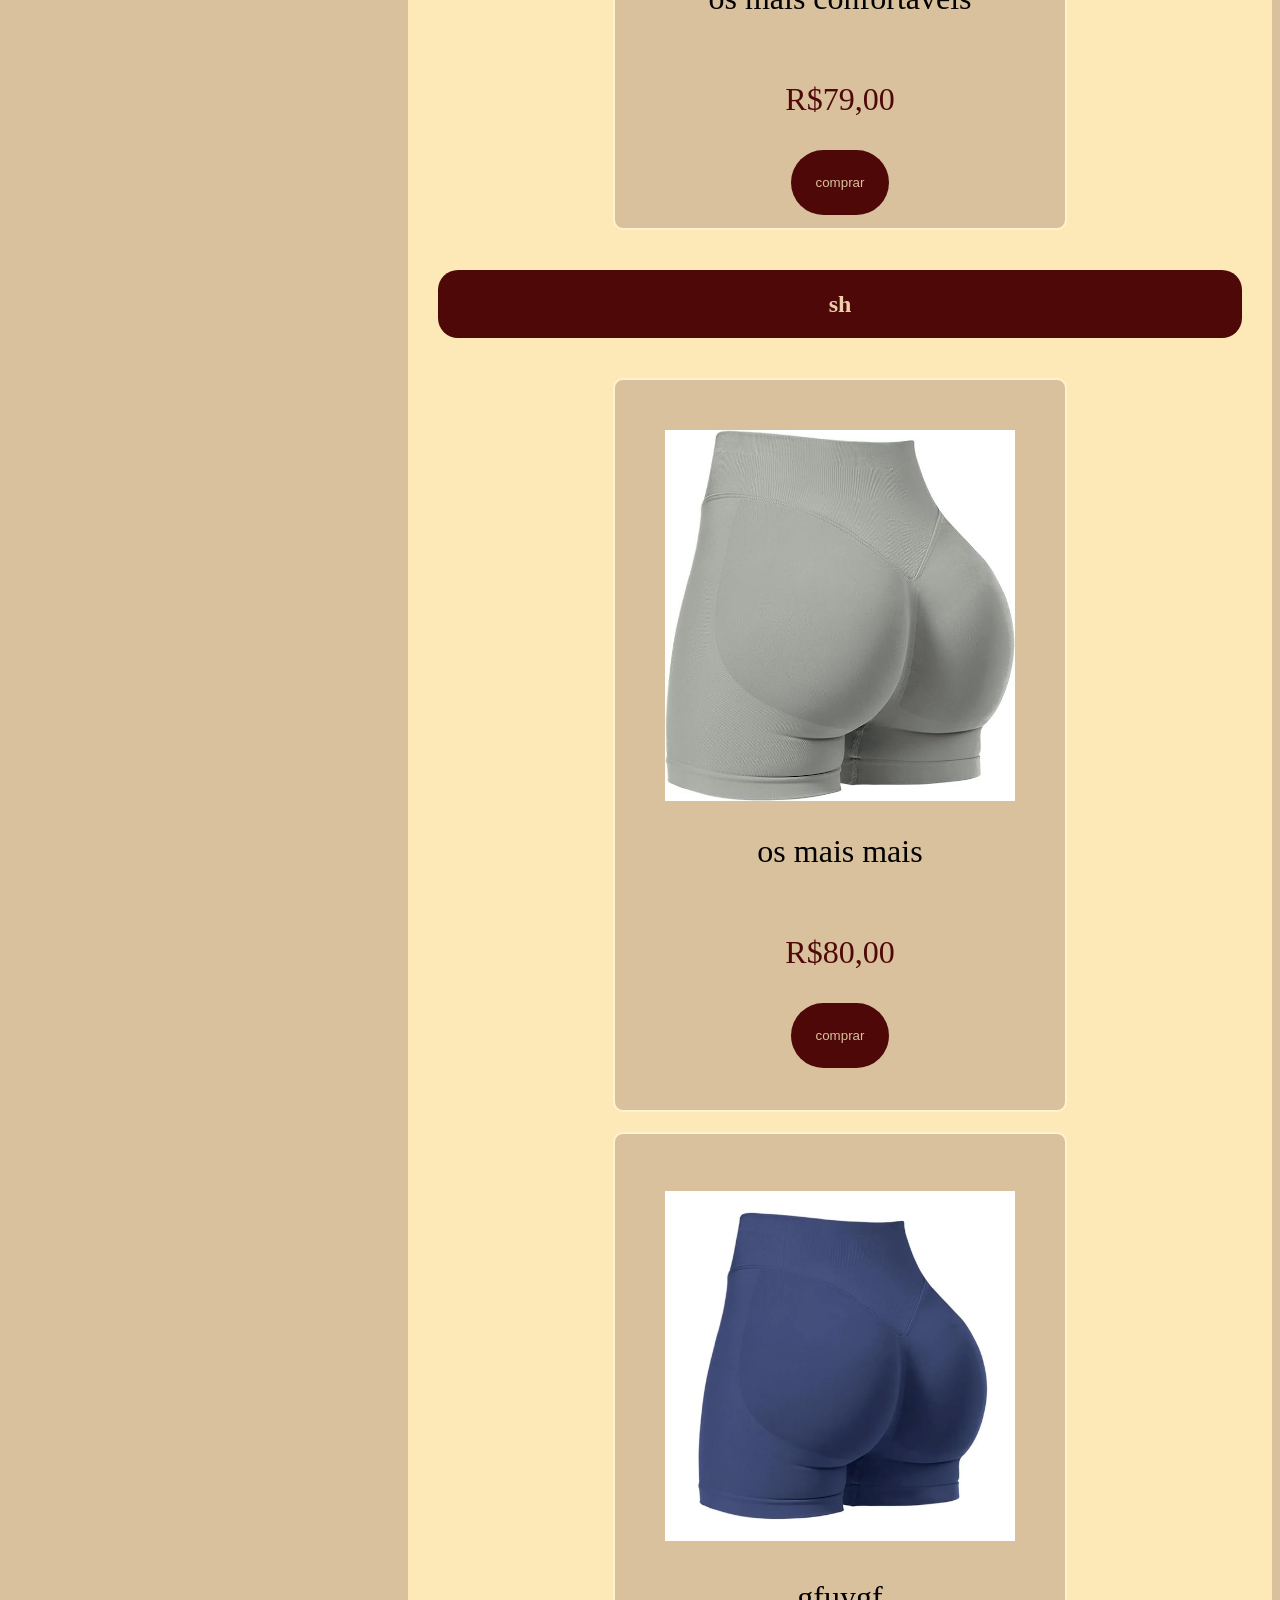
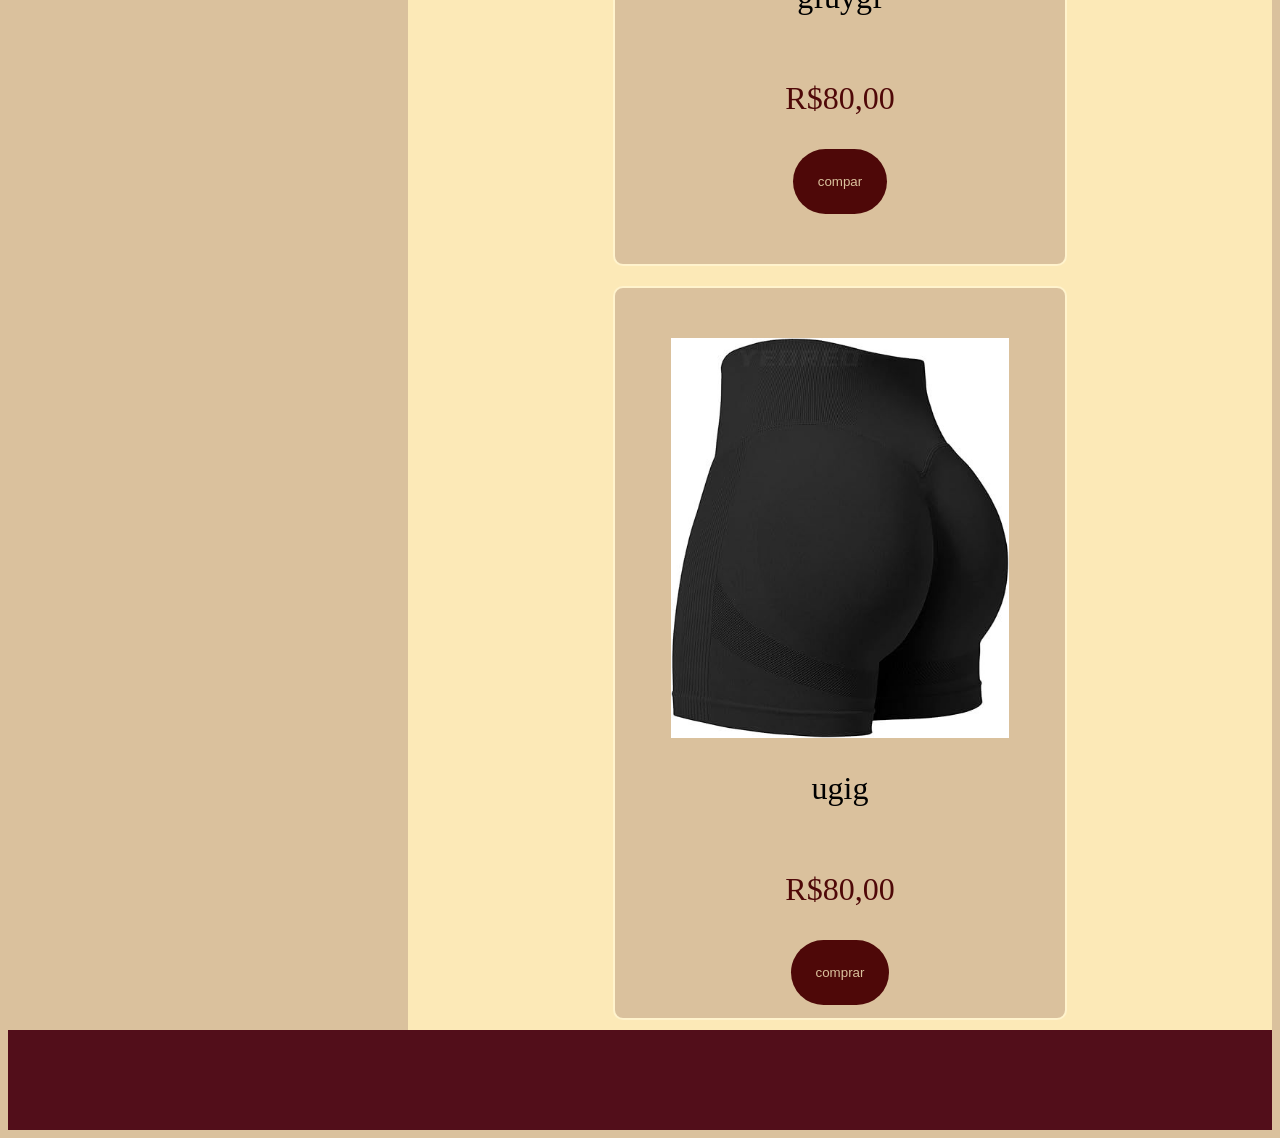
==== commit 90c6730d: "Add files via upload" ====
--- a/index.html
+++ b/index.html
@@ -10,30 +10,37 @@
 <body>
     <header class="cabeca">
         <img src="imagens/gym.png" alt="" class="ok">
+        <div class="foto">
+                    <input type="text" placeholder="Roupas e muito mais">
+                    <div class="ai_vou_ficar_louca">
+                        <p class="btc">Melhor avaliados ⭐</p>
+                        <p class="btc">Compras em altas </p>
+                    </div>
+                </div>
     </header>
 
     <aside>
-        <a href="index.html"><p class="aside">inicial</p></a>
+        <a href="index.html"><p class="aside">Inicial 🔎</p></a> 
+        <a href="login.html"><p class="aside">Login 👤</p></a>
+        <a href="carrinho.html"><p class="aside">Carrinho 🛒</p></a>
+        <a href="ok.html"><p class="aside">Saiba mais 💡</p></a>
     </aside>
 
     <main>
 
-        <div class="letra">
-        corpo
-        </div>
 
         <div class="sessao">
             <h2>casacos yoga</h2>
         </div>
 
         <div class="urso">
-            <div class="card">
+           <a href="produto.html"> <div class="card">
                 <img src="imagens/imagens.jpg" class="imagens" alt="">
                 <p class="d_produto"> esse produto é muito  </p>
                 <p class="p_produto"> R$60,00</p>
                 
                 <button a href="produto.html" class="letra_botao">comprar</button>
-            </div>
+            </div></a>
 
 
             <div class="card">
--- a/style.css
+++ b/style.css
@@ -1,10 +1,35 @@
+.foto{
+    margin: 70px;
+    justify-content: space-between;
+    height: 300px;
+}
+input{
+    width: 300px;
+}
+.ai_vou_ficar_louca{
+    
+    display: flex;
+    flex-wrap: wrap;
+    
+}
+.btc{
+    font-size: 20px;
+    letter-spacing: 6px;
+    text-align: center; 
+    color: #ffffff;
+    background-color: #4f0808;
+    border: #cfa670 2px solid;
+    border-radius: 10px;
+    
+}
 body{
+    background-color: #dac19d;
     display:grid;
     grid-template-areas: 
     "cabeca cabeca"
     "braco corpo"
     "pe pe";
-    grid-template-rows: 300px auto 100px;
+    grid-template-rows: 250px auto 100px;
     grid-template-columns: 400px auto;
 
 }
@@ -13,10 +38,11 @@
     body{
         display:grid;
         grid-template-areas:
+        "cabeca"
         "braco"
         "corpo"
         "pe";
-        grid-template-rows: 100px 500px auto 100px;
+        grid-template-rows: 250px 100px auto 100px;
         grid-template-columns: auto;
     }
     
@@ -27,10 +53,9 @@
         display: grid;
         grid-template-areas:
         "cabeca"
-        "braco"
         "corpo"
         "pe";
-        grid-template-rows: 100px 500px 100px;
+        grid-template-rows: 250px 100px 100px;
         grid-template-columns: auto;
 
     }
@@ -48,7 +73,7 @@
     padding: 50px;
     align-items: center;
     border: rgb(255, 243, 205) 2px solid;
-    background-color: rgb(218, 193, 157);
+    background-color: #dac19d;
     width: 350px;
     height: 630px;
     border-radius: 10px;
@@ -64,6 +89,7 @@
 
 .ok{
     width: 250px;
+    height: 250px;
 }
 
 
@@ -73,7 +99,7 @@
 }
 
 .p_produto{
-    color: rgb(78, 8, 8);
+    color: #4f0808;
     font-size: xx-large;
 
 }
@@ -88,6 +114,7 @@
 }
 
 header{
+    display: flex;
     grid-area: cabeca;
     background-color: #520e1a;
 }
@@ -142,7 +169,7 @@
 }
 
 .sessao{ 
-    background-color: rgb(78, 8, 8);
+    background-color: #4e0808;
     padding: 1px;
     margin: 30px;
     border-radius: 20px;
@@ -151,4 +178,29 @@
 }
 .sessao h2{
     color: rgb(238, 207, 169);
-}+}
+/*sst*/
+.sst{
+    color: #7d1729;
+    width: 1000px;
+}
+.sst2{
+    display: flex;
+    flex-wrap: wrap;
+    justify-content: center;
+}
+.quero_dormir_pq_ja_e_quatro_horas_da_manha{
+    display: flex;
+    justify-content: space-between;
+    
+   
+   
+    border-radius: 20px;
+    background-color: #520e1a; 
+
+    
+}
+
+.tsst{
+    text-align: center;
+}
